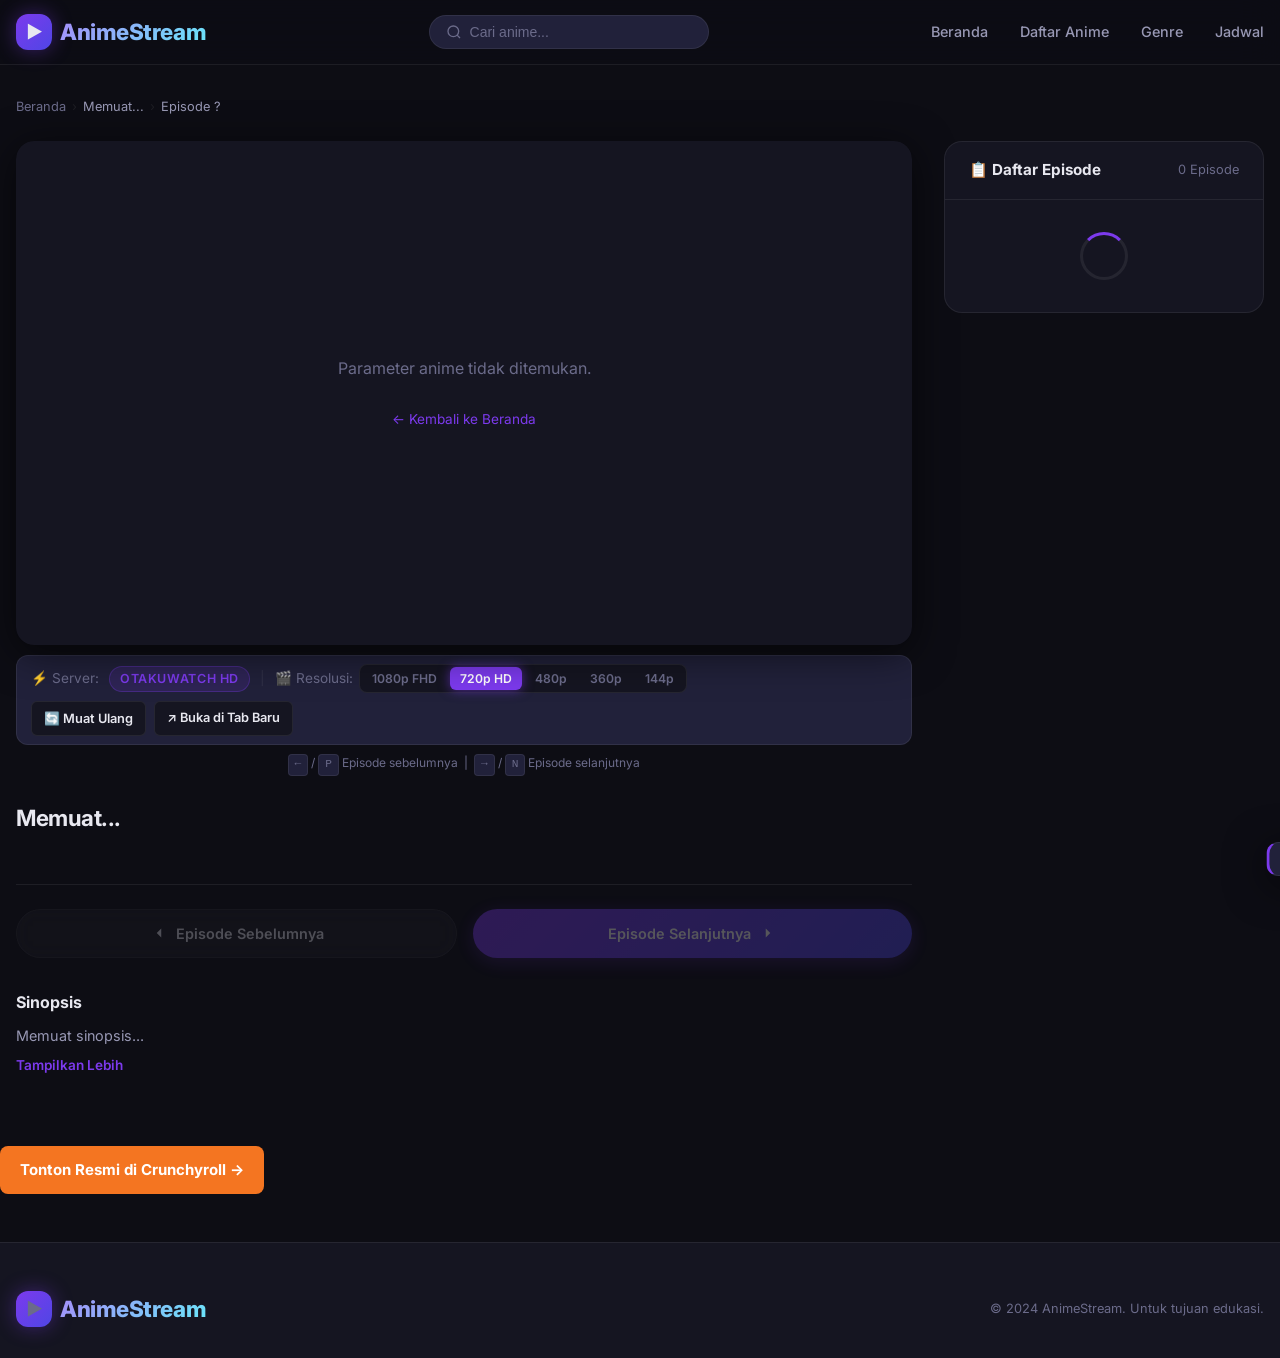
==== frontend/player.html @ 3e3e4057 "Upload backend, frontend, database dan konfigurasi" ====
<!DOCTYPE html>

<html lang="id">

<head>

  <meta charset="UTF-8">

  <meta name="viewport" content="width=device-width, initial-scale=1.0">

  <meta name="description"
    content="Tonton anime online di AnimeStream — Video player dengan navigasi episode yang mudah.">

  <meta name="theme-color" content="#0d0d14">

  <title>Pemutar — AnimeStream</title>



  <!-- PWA Manifest & App Icons -->
  <link rel="manifest" href="manifest.json">
  <link rel="icon" type="image/png" href="icons/icon-192.png">
  <link rel="apple-touch-icon" href="icons/icon-192.png">
  <meta name="theme-color" content="#6c5ce7">
  <meta name="mobile-web-app-capable" content="yes">
  <meta name="apple-mobile-web-app-capable" content="yes">
  <meta name="apple-mobile-web-app-status-bar-style" content="black-translucent">
  <meta name="apple-mobile-web-app-title" content="AnimeStream">



  <link rel="stylesheet" href="css/style.css">



  <style>
    /* Tambahan style khusus halaman player */

    .player-page-wrapper {

      padding: var(--space-xl) 0 var(--space-2xl);

    }



    .breadcrumb {

      display: flex;

      align-items: center;

      gap: 6px;

      font-size: 0.8rem;

      color: var(--clr-text-muted);

      margin-bottom: var(--space-lg);

      flex-wrap: wrap;

    }



    .breadcrumb a {

      color: var(--clr-text-muted);

      transition: color var(--transition-fast);

    }



    .breadcrumb a:hover {
      color: var(--clr-primary);
    }

    .breadcrumb span {
      color: var(--clr-text-dim);
    }

    .breadcrumb .sep {
      color: var(--clr-border);
    }



    /* Keyboard hint */

    .keyboard-hint {

      font-size: 0.75rem;

      color: var(--clr-text-muted);

      text-align: center;

      margin-top: var(--space-sm);

    }



    .kbd {

      display: inline-block;

      background: var(--clr-surface);

      border: 1px solid var(--clr-border);

      border-radius: 4px;

      padding: 1px 6px;

      font-size: 0.7rem;

      font-family: monospace;
    }

    .btn-res {
      background: transparent;
      color: var(--clr-text-muted);
      border: none;
      padding: 4px 10px;
      border-radius: 6px;
      font-size: 0.76rem;
      font-weight: 600;
      cursor: pointer;
      transition: all 0.2s ease;
    }
    .btn-res:hover {
      color: #fff;
      background: rgba(124, 58, 237, 0.25);
    }
    .btn-res.active {
      background: var(--clr-primary);
      color: #fff;
      box-shadow: 0 0 12px rgba(124, 58, 237, 0.6);
    }
  </style>

</head>

<body>



  <!-- =============================================

       NAVBAR

       ============================================= -->

  <nav class="navbar" role="navigation" aria-label="Navigasi Utama">

    <div class="container navbar-inner">



      <a href="index.html" class="navbar-logo" id="navbar-logo" aria-label="AnimeStream Beranda">

        <div class="logo-icon">▶</div>

        <span class="text-gradient">AnimeStream</span>

      </a>



      <div class="search-bar" role="search">

        <svg width="16" height="16" viewBox="0 0 24 24" fill="none" stroke="currentColor" stroke-width="2"
          aria-hidden="true">

          <circle cx="11" cy="11" r="8" />
          <path d="m21 21-4.35-4.35" />

        </svg>

        <input type="search" class="search-input" id="navbar-search" placeholder="Cari anime..." aria-label="Cari anime"
          autocomplete="off">

      </div>



      <nav class="navbar-nav" id="main-nav" aria-label="Menu utama">

        <a href="index.html" id="nav-home">Beranda</a>

        <a href="search.html" id="nav-search">Daftar Anime</a>

        <a href="#" id="nav-genre">Genre</a>

        <a href="#" id="nav-schedule">Jadwal</a>

      </nav>



      <button class="menu-toggle" id="menu-toggle" aria-label="Buka menu">☰</button>



    </div>

  </nav>



  <!-- =============================================

       PLAYER PAGE

       ============================================= -->

  <main class="player-page-wrapper">

    <div class="container">



      <!-- Breadcrumb -->

      <nav class="breadcrumb" aria-label="Breadcrumb" id="breadcrumb">

        <a href="index.html">Beranda</a>

        <span class="sep">›</span>

        <span id="breadcrumb-anime">Memuat...</span>

        <span class="sep">›</span>

        <span id="breadcrumb-ep">Episode ?</span>

      </nav>



      <!-- Player Layout: Video + Sidebar -->

      <div class="player-layout">



        <!-- ── Kolom Kiri: Video ── -->

        <div class="player-main">



          <!-- Video Player -->

          <div class="video-wrapper" id="video-wrapper" role="main" aria-label="Video Player">

            <div class="video-placeholder">

              <div class="spinner"></div>

              <p style="margin-top:16px;color:var(--clr-text-muted)">Memuat video...</p>

            </div>

          </div>



          <!-- Video Control Bar -->

          <div class="video-toolbar"
            style="display:flex;justify-content:space-between;align-items:center;margin-top:10px;padding:8px 14px;background:var(--clr-surface);border:1px solid var(--clr-border);border-radius:var(--radius-md);flex-wrap:wrap;gap:8px;">

            <div style="display:flex;align-items:center;gap:10px;font-size:0.85rem;color:var(--clr-text-muted);flex-wrap:wrap;">
              <span>⚡ Server:</span>
              <span id="server-badge" class="badge"
                style="background:rgba(124,58,237,0.15);color:var(--clr-primary);border:1px solid rgba(124,58,237,0.3);font-size:0.78rem;">OtakuWatch HD</span>
              <span style="color:var(--clr-border);">|</span>
              <div style="display:flex;align-items:center;gap:6px;">
                <span>🎬 Resolusi:</span>
                <div id="quality-selector" style="display:inline-flex;gap:3px;background:var(--clr-bg-card);padding:2px;border-radius:8px;border:1px solid var(--clr-border);">
                  <button type="button" class="btn-res" data-res="1080p" onclick="changeResolution('1080p')">1080p FHD</button>
                  <button type="button" class="btn-res active" data-res="720p" onclick="changeResolution('720p')">720p HD</button>
                  <button type="button" class="btn-res" data-res="480p" onclick="changeResolution('480p')">480p</button>
                  <button type="button" class="btn-res" data-res="360p" onclick="changeResolution('360p')">360p</button>
                  <button type="button" class="btn-res" data-res="144p" onclick="changeResolution('144p')">144p</button>
                </div>
              </div>
            </div>

            <div style="display:flex;gap:8px;">

              <button type="button" id="btn-reload-video" onclick="reloadCurrentVideo()" class="btn"
                style="padding:6px 12px;font-size:0.8rem;background:var(--clr-bg-card);color:var(--clr-text);border:1px solid var(--clr-border);border-radius:6px;cursor:pointer;">

                🔄 Muat Ulang

              </button>

              <a id="btn-open-tab" href="#" target="_blank" class="btn"
                style="padding:6px 12px;font-size:0.8rem;background:var(--clr-bg-card);color:var(--clr-text);border:1px solid var(--clr-border);border-radius:6px;text-decoration:none;display:inline-flex;align-items:center;gap:4px;">

                ↗ Buka di Tab Baru

              </a>

            </div>

          </div>

          <!-- Smart Recommendation for Full Series -->
          <div id="smart-recommendation"
            style="display:none;margin-top:12px;padding:12px 16px;background:rgba(124,58,237,0.12);border:1px solid var(--clr-primary);border-radius:var(--radius-md);align-items:center;justify-content:space-between;gap:12px;flex-wrap:wrap;">
          </div>



          <!-- Keyboard Hint -->

          <div class="keyboard-hint" aria-hidden="true">

            <kbd class="kbd">←</kbd> / <kbd class="kbd">P</kbd> Episode sebelumnya &nbsp;|&nbsp;

            <kbd class="kbd">→</kbd> / <kbd class="kbd">N</kbd> Episode selanjutnya

          </div>



          <!-- Player Info -->

          <div class="player-info">

            <h1 class="player-title" id="player-anime-title">Memuat...</h1>

            <p class="player-ep-title" id="player-ep-title"></p>



            <div class="player-meta" id="player-meta" role="list" aria-label="Informasi anime">

              <!-- Diisi oleh JavaScript -->

            </div>



            <!-- Episode Navigation Buttons -->

            <div class="ep-nav" role="navigation" aria-label="Navigasi Episode">

              <a href="#" class="btn btn-secondary" id="btn-prev-ep" disabled aria-label="Episode sebelumnya">

                <svg width="18" height="18" viewBox="0 0 24 24" fill="currentColor" aria-hidden="true">

                  <path d="M15 18l-6-6 6-6" />

                </svg>

                Episode Sebelumnya

              </a>

              <a href="#" class="btn btn-primary" id="btn-next-ep" disabled aria-label="Episode selanjutnya">

                Episode Selanjutnya

                <svg width="18" height="18" viewBox="0 0 24 24" fill="currentColor" aria-hidden="true">

                  <path d="M9 18l6-6-6-6" />

                </svg>

              </a>

            </div>



            <!-- Synopsis -->

            <div style="margin-top:var(--space-xl)">

              <h2 style="font-size:1rem;font-weight:700;margin-bottom:var(--space-sm)">Sinopsis</h2>

              <p class="synopsis-text collapsed" id="synopsis-text">

                Memuat sinopsis...

              </p>

              <button class="synopsis-toggle" id="synopsis-toggle" aria-expanded="false">

                Tampilkan Lebih

              </button>

            </div>



          </div>

        </div>



        <!-- ── Kolom Kanan: Sidebar ── -->

        <aside class="sidebar" aria-label="Daftar Episode">

          <div class="sidebar-card">

            <div class="sidebar-header">

              <h2 class="sidebar-title">📋 Daftar Episode</h2>

              <span class="sidebar-count" id="episode-count">0 Episode</span>

            </div>

            <div class="ep-list-scroll" role="list" aria-label="Semua episode">

              <div id="episode-list">

                <!-- Diisi oleh JavaScript -->

                <div class="spinner" style="margin:32px auto"></div>

              </div>

            </div>

          </div>

        </aside>



      </div>

    </div>

  </main>



  <!-- =============================================

       FOOTER

       ============================================= -->
  <!-- Tombol Tonton Resmi Crunchyroll -->
  <div class="official-watch-container" style="margin: 20px 0;">
    <a id="btnCrunchyroll" href="https://www.crunchyroll.com" target="_blank" rel="noopener noreferrer"
      style="display: inline-flex; align-items: center; gap: 8px; background-color: #f47521; color: #ffffff; padding: 12px 20px; border-radius: 8px; font-weight: bold; text-decoration: none; font-size: 15px;">
      <span>Tonton Resmi di Crunchyroll &rarr;</span>
    </a>
  </div>
  <footer class="footer" role="contentinfo">

    <div class="container">

      <div class="footer-bottom" style="padding-top:0;border-top:none">

        <a href="index.html" class="navbar-logo">

          <div class="logo-icon">▶</div>

          <span class="text-gradient">AnimeStream</span>

        </a>

        <span style="font-size:.8rem;color:var(--clr-text-muted)">© 2024 AnimeStream. Untuk tujuan edukasi.</span>

      </div>

    </div>

  </footer>



  <!-- Toast Notification -->

  <div class="toast" id="toast" role="alert" aria-live="polite"></div>



  <!-- JavaScript -->

  <script>

    // Expose imgFallback globally untuk digunakan di inline onerror

    function imgFallback(el) {

      el.src = "data:image/svg+xml,<svg xmlns='http://www.w3.org/2000/svg' width='80' height='50'><rect fill='%231c1c2e' width='80' height='50'/><text x='50%25' y='50%25' font-family='sans-serif' font-size='10' fill='%236b6b8a' text-anchor='middle' dy='.3em'>No Img</text></svg>";

    }



    // Update breadcrumb dari player.js

    window.updateBreadcrumb = function (animeTitle, animeSlug, epNum) {

      const animeEl = document.getElementById("breadcrumb-anime");

      const epEl = document.getElementById("breadcrumb-ep");

      if (animeEl) {

        animeEl.innerHTML = `<a href="player.html?slug=${animeSlug}&ep=1">${animeTitle}</a>`;

      }

      if (epEl) epEl.textContent = `Episode ${epNum}`;

    };

  </script>

  <script src="js/player.js"></script>



  <script>

    // Hook breadcrumb update setelah player load

    const originalLoadEpisode = window.loadEpisode;

    // Breadcrumb diperbarui dari dalam player.js via window.updateBreadcrumb

  </script>



</body>

</html>
---- frontend/css/style.css ----
/* =============================================
   style.css — Anime Streaming Platform
   Dark mode modern, mobile-first, Netflix-style
   ============================================= */

/* ── Google Fonts ── */
@import url('https://fonts.googleapis.com/css2?family=Inter:wght@300;400;500;600;700;800;900&display=swap');

/* ── CSS Variables (Design Tokens) ── */
:root {
  /* Colors */
  --clr-bg:           #0d0d14;
  --clr-bg-card:      #151521;
  --clr-bg-elevated:  #1c1c2e;
  --clr-surface:      #21213a;
  --clr-border:       rgba(255,255,255,0.07);

  --clr-primary:      #7c3aed;
  --clr-primary-glow: rgba(124, 58, 237, 0.4);
  --clr-secondary:    #06b6d4;
  --clr-accent:       #f59e0b;

  --clr-text:         #e8e8f0;
  --clr-text-muted:   #6b6b8a;
  --clr-text-dim:     #9898b4;

  --clr-success:      #10b981;
  --clr-error:        #ef4444;

  /* Gradients */
  --grad-hero:        linear-gradient(135deg, #0d0d14 0%, #1a0533 50%, #030318 100%);
  --grad-card-hover:  linear-gradient(135deg, rgba(124,58,237,0.15), rgba(6,182,212,0.08));
  --grad-purple:      linear-gradient(135deg, #7c3aed, #4f46e5);
  --grad-text:        linear-gradient(135deg, #a78bfa, #67e8f9);

  /* Spacing */
  --space-xs:  0.25rem;
  --space-sm:  0.5rem;
  --space-md:  1rem;
  --space-lg:  1.5rem;
  --space-xl:  2rem;
  --space-2xl: 3rem;

  /* Radius */
  --radius-sm:   6px;
  --radius-md:   12px;
  --radius-lg:   18px;
  --radius-xl:   24px;
  --radius-full: 9999px;

  /* Transitions */
  --transition-fast:   0.15s ease;
  --transition-normal: 0.25s ease;
  --transition-slow:   0.4s ease;

  /* Shadows */
  --shadow-card:     0 4px 24px rgba(0,0,0,0.4);
  --shadow-elevated: 0 8px 40px rgba(0,0,0,0.6);
  --shadow-glow:     0 0 30px rgba(124,58,237,0.3);
}

/* ── Reset & Base ── */
*, *::before, *::after {
  box-sizing: border-box;
  margin: 0;
  padding: 0;
}

html { scroll-behavior: smooth; }

body {
  font-family: 'Inter', -apple-system, BlinkMacSystemFont, sans-serif;
  background-color: var(--clr-bg);
  color: var(--clr-text);
  line-height: 1.6;
  min-height: 100vh;
  overflow-x: hidden;
}

a {
  color: inherit;
  text-decoration: none;
}

img {
  display: block;
  max-width: 100%;
}

button {
  font-family: inherit;
  cursor: pointer;
  border: none;
  outline: none;
}

ul, ol { list-style: none; }

/* ── Scrollbar Custom ── */
::-webkit-scrollbar { width: 6px; height: 6px; }
::-webkit-scrollbar-track { background: var(--clr-bg); }
::-webkit-scrollbar-thumb {
  background: var(--clr-primary);
  border-radius: var(--radius-full);
}

/* ── Selection ── */
::selection {
  background: var(--clr-primary);
  color: white;
}

/* ── Utility Classes ── */
.container {
  width: 100%;
  max-width: 1280px;
  margin: 0 auto;
  padding: 0 var(--space-md);
}

.flex { display: flex; }
.flex-col { flex-direction: column; }
.items-center { align-items: center; }
.justify-between { justify-content: space-between; }
.gap-sm { gap: var(--space-sm); }
.gap-md { gap: var(--space-md); }
.gap-lg { gap: var(--space-lg); }

.text-gradient {
  background: var(--grad-text);
  -webkit-background-clip: text;
  -webkit-text-fill-color: transparent;
  background-clip: text;
}

.badge {
  display: inline-flex;
  align-items: center;
  padding: 2px 10px;
  border-radius: var(--radius-full);
  font-size: 0.7rem;
  font-weight: 600;
  letter-spacing: 0.05em;
  text-transform: uppercase;
}

.badge-ongoing {
  background: rgba(16, 185, 129, 0.15);
  color: var(--clr-success);
  border: 1px solid rgba(16,185,129,0.3);
}

.badge-completed {
  background: rgba(124, 58, 237, 0.15);
  color: #a78bfa;
  border: 1px solid rgba(124,58,237,0.3);
}

/* ── Loading Spinner ── */
.spinner {
  width: 48px;
  height: 48px;
  border: 3px solid var(--clr-border);
  border-top-color: var(--clr-primary);
  border-radius: 50%;
  animation: spin 0.8s linear infinite;
  margin: 0 auto;
}

@keyframes spin { to { transform: rotate(360deg); } }

/* ── Toast Notification ── */
.toast {
  position: fixed;
  bottom: var(--space-lg);
  right: var(--space-lg);
  background: var(--clr-surface);
  border: 1px solid var(--clr-border);
  border-left: 3px solid var(--clr-primary);
  padding: var(--space-md) var(--space-lg);
  border-radius: var(--radius-md);
  box-shadow: var(--shadow-elevated);
  z-index: 9999;
  transform: translateX(120%);
  transition: transform var(--transition-normal);
  max-width: 320px;
  font-size: 0.875rem;
}

.toast.show { transform: translateX(0); }

/* =============================================
   NAVBAR
   ============================================= */

.navbar {
  position: sticky;
  top: 0;
  z-index: 100;
  background: rgba(13, 13, 20, 0.85);
  backdrop-filter: blur(20px);
  -webkit-backdrop-filter: blur(20px);
  border-bottom: 1px solid var(--clr-border);
  transition: background var(--transition-normal);
}

.navbar-inner {
  display: flex;
  align-items: center;
  justify-content: space-between;
  height: 64px;
  gap: var(--space-lg);
}

.navbar-logo {
  display: flex;
  align-items: center;
  gap: var(--space-sm);
  font-size: 1.4rem;
  font-weight: 800;
  letter-spacing: -0.02em;
  flex-shrink: 0;
}

.navbar-logo .logo-icon {
  width: 36px;
  height: 36px;
  background: var(--grad-purple);
  border-radius: var(--radius-md);
  display: flex;
  align-items: center;
  justify-content: center;
  font-size: 1.1rem;
  box-shadow: 0 0 20px var(--clr-primary-glow);
}

.navbar-nav {
  display: flex;
  align-items: center;
  gap: var(--space-xl);
}

.navbar-nav a {
  font-size: 0.9rem;
  font-weight: 500;
  color: var(--clr-text-dim);
  transition: color var(--transition-fast);
  position: relative;
}

.navbar-nav a::after {
  content: '';
  position: absolute;
  bottom: -4px;
  left: 0;
  width: 0;
  height: 2px;
  background: var(--grad-purple);
  border-radius: var(--radius-full);
  transition: width var(--transition-normal);
}

.navbar-nav a:hover,
.navbar-nav a.active {
  color: var(--clr-text);
}

.navbar-nav a:hover::after,
.navbar-nav a.active::after {
  width: 100%;
}

/* Search Bar Navbar */
.search-bar {
  display: flex;
  align-items: center;
  background: var(--clr-surface);
  border: 1px solid var(--clr-border);
  border-radius: var(--radius-full);
  padding: var(--space-sm) var(--space-md);
  gap: var(--space-sm);
  transition: border-color var(--transition-fast), box-shadow var(--transition-fast);
  max-width: 280px;
  flex: 1;
}

.search-bar:focus-within {
  border-color: var(--clr-primary);
  box-shadow: 0 0 0 3px var(--clr-primary-glow);
}

.search-bar input {
  background: transparent;
  border: none;
  outline: none;
  color: var(--clr-text);
  font-size: 0.875rem;
  width: 100%;
}

.search-bar input::placeholder { color: var(--clr-text-muted); }

.search-bar svg {
  color: var(--clr-text-muted);
  flex-shrink: 0;
}

/* Hamburger Mobile */
.menu-toggle {
  display: none;
  background: none;
  color: var(--clr-text);
  font-size: 1.5rem;
  padding: var(--space-xs);
}

/* =============================================
   HERO SECTION
   ============================================= */

.hero {
  position: relative;
  min-height: 75vh;
  display: flex;
  align-items: center;
  overflow: hidden;
  background: var(--grad-hero);
}

.hero-bg {
  position: absolute;
  inset: 0;
  z-index: 0;
}

.hero-bg-img {
  width: 100%;
  height: 100%;
  object-fit: cover;
  opacity: 0.18;
  filter: blur(2px) saturate(1.5);
  transform: scale(1.05);
}

.hero-overlay {
  position: absolute;
  inset: 0;
  background: linear-gradient(
    to right,
    rgba(13,13,20,0.98) 40%,
    rgba(13,13,20,0.5) 70%,
    rgba(13,13,20,0.15) 100%
  );
}

.hero-overlay-bottom {
  position: absolute;
  bottom: 0;
  left: 0;
  right: 0;
  height: 200px;
  background: linear-gradient(to top, var(--clr-bg), transparent);
}

.hero-content {
  position: relative;
  z-index: 1;
  max-width: 600px;
}

.hero-badge {
  display: inline-flex;
  align-items: center;
  gap: var(--space-xs);
  padding: 6px 14px;
  background: rgba(124,58,237,0.2);
  border: 1px solid rgba(124,58,237,0.4);
  border-radius: var(--radius-full);
  font-size: 0.75rem;
  font-weight: 600;
  letter-spacing: 0.08em;
  text-transform: uppercase;
  color: #a78bfa;
  margin-bottom: var(--space-lg);
  animation: fadeInDown 0.6s ease;
}

.hero-title {
  font-size: clamp(2rem, 5vw, 3.5rem);
  font-weight: 900;
  line-height: 1.1;
  letter-spacing: -0.03em;
  margin-bottom: var(--space-lg);
  animation: fadeInDown 0.6s 0.1s ease both;
}

.hero-synopsis {
  font-size: 1rem;
  color: var(--clr-text-dim);
  line-height: 1.7;
  margin-bottom: var(--space-xl);
  display: -webkit-box;
  -webkit-line-clamp: 3;
  -webkit-box-orient: vertical;
  overflow: hidden;
  animation: fadeInDown 0.6s 0.2s ease both;
}

.hero-meta {
  display: flex;
  align-items: center;
  flex-wrap: wrap;
  gap: var(--space-md);
  margin-bottom: var(--space-xl);
  animation: fadeInDown 0.6s 0.3s ease both;
}

.hero-score {
  display: flex;
  align-items: center;
  gap: 4px;
  font-weight: 700;
  color: var(--clr-accent);
  font-size: 1.1rem;
}

.hero-score svg { width: 18px; height: 18px; }

.hero-genre {
  font-size: 0.8rem;
  color: var(--clr-text-muted);
}

.hero-actions {
  display: flex;
  gap: var(--space-md);
  flex-wrap: wrap;
  animation: fadeInDown 0.6s 0.4s ease both;
}

/* ── Buttons ── */
.btn {
  display: inline-flex;
  align-items: center;
  gap: var(--space-sm);
  padding: 12px 24px;
  border-radius: var(--radius-full);
  font-size: 0.9rem;
  font-weight: 600;
  transition: all var(--transition-normal);
  cursor: pointer;
}

.btn-primary {
  background: var(--grad-purple);
  color: white;
  box-shadow: 0 4px 20px var(--clr-primary-glow);
}

.btn-primary:hover {
  transform: translateY(-2px);
  box-shadow: 0 8px 32px var(--clr-primary-glow);
}

.btn-secondary {
  background: rgba(255,255,255,0.08);
  color: var(--clr-text);
  border: 1px solid var(--clr-border);
  backdrop-filter: blur(10px);
}

.btn-secondary:hover {
  background: rgba(255,255,255,0.15);
  transform: translateY(-2px);
}

.btn-sm {
  padding: 8px 18px;
  font-size: 0.8rem;
}

/* ── Hero Thumbnail Strip ── */
.hero-thumbnails {
  position: absolute;
  right: 0;
  top: 50%;
  transform: translateY(-50%);
  width: 420px;
  display: none;
  gap: var(--space-md);
  z-index: 1;
}

/* =============================================
   SECTIONS (Anime Grid)
   ============================================= */

.section {
  padding: var(--space-2xl) 0;
}

.section-header {
  display: flex;
  align-items: center;
  justify-content: space-between;
  margin-bottom: var(--space-xl);
}

.section-title {
  font-size: 1.4rem;
  font-weight: 700;
  letter-spacing: -0.02em;
  display: flex;
  align-items: center;
  gap: var(--space-sm);
}

.section-title .icon {
  width: 28px;
  height: 28px;
  background: var(--grad-purple);
  border-radius: var(--radius-sm);
  display: flex;
  align-items: center;
  justify-content: center;
  font-size: 0.9rem;
  box-shadow: 0 0 15px var(--clr-primary-glow);
}

.section-link {
  font-size: 0.85rem;
  color: var(--clr-primary);
  font-weight: 500;
  transition: color var(--transition-fast);
}

.section-link:hover { color: #a78bfa; }

/* ── Anime Grid ── */
.anime-grid {
  display: grid;
  grid-template-columns: repeat(auto-fill, minmax(165px, 1fr));
  gap: var(--space-lg);
}

/* ── Anime Card ── */
.anime-card {
  background: var(--clr-bg-card);
  border: 1px solid var(--clr-border);
  border-radius: var(--radius-lg);
  overflow: hidden;
  cursor: pointer;
  transition: transform var(--transition-normal), box-shadow var(--transition-normal), border-color var(--transition-normal);
  position: relative;
  group: true;
}

.anime-card:hover {
  transform: translateY(-6px) scale(1.02);
  box-shadow: var(--shadow-glow), var(--shadow-elevated);
  border-color: rgba(124,58,237,0.4);
}

.anime-card-thumb {
  position: relative;
  aspect-ratio: 2/3;
  overflow: hidden;
  background: var(--clr-surface);
}

.anime-card-thumb img {
  width: 100%;
  height: 100%;
  object-fit: cover;
  transition: transform var(--transition-slow);
}

.anime-card:hover .anime-card-thumb img {
  transform: scale(1.08);
}

.anime-card-overlay {
  position: absolute;
  inset: 0;
  background: linear-gradient(to top, rgba(0,0,0,0.85) 0%, transparent 60%);
  opacity: 0;
  transition: opacity var(--transition-normal);
  display: flex;
  align-items: flex-end;
  padding: var(--space-md);
}

.anime-card:hover .anime-card-overlay {
  opacity: 1;
}

.anime-card-play {
  width: 44px;
  height: 44px;
  background: var(--grad-purple);
  border-radius: 50%;
  display: flex;
  align-items: center;
  justify-content: center;
  box-shadow: 0 0 20px var(--clr-primary-glow);
  color: white;
  font-size: 1.2rem;
  margin: 0 auto;
  transition: transform var(--transition-fast);
}

.anime-card-play:hover { transform: scale(1.1); }

.anime-card-ep-badge {
  position: absolute;
  top: var(--space-sm);
  right: var(--space-sm);
  background: rgba(0,0,0,0.75);
  backdrop-filter: blur(8px);
  padding: 2px 8px;
  border-radius: var(--radius-sm);
  font-size: 0.7rem;
  font-weight: 600;
  color: var(--clr-text);
  border: 1px solid rgba(255,255,255,0.1);
}

.anime-card-score {
  position: absolute;
  top: var(--space-sm);
  left: var(--space-sm);
  background: rgba(245,158,11,0.9);
  backdrop-filter: blur(8px);
  padding: 2px 7px;
  border-radius: var(--radius-sm);
  font-size: 0.7rem;
  font-weight: 700;
  color: #000;
  display: flex;
  align-items: center;
  gap: 2px;
}

.anime-card-body {
  padding: var(--space-md) var(--space-sm);
}

.anime-card-title {
  font-size: 0.85rem;
  font-weight: 600;
  line-height: 1.4;
  display: -webkit-box;
  -webkit-line-clamp: 2;
  -webkit-box-orient: vertical;
  overflow: hidden;
  margin-bottom: 4px;
  transition: color var(--transition-fast);
}

.anime-card:hover .anime-card-title { color: #a78bfa; }

.anime-card-genre {
  font-size: 0.72rem;
  color: var(--clr-text-muted);
  display: -webkit-box;
  -webkit-line-clamp: 1;
  -webkit-box-orient: vertical;
  overflow: hidden;
}

/* ── Latest Episodes List ── */
.episode-list-grid {
  display: grid;
  grid-template-columns: repeat(auto-fill, minmax(280px, 1fr));
  gap: var(--space-md);
}

.episode-item {
  display: flex;
  align-items: center;
  gap: var(--space-md);
  background: var(--clr-bg-card);
  border: 1px solid var(--clr-border);
  border-radius: var(--radius-md);
  padding: var(--space-md);
  cursor: pointer;
  transition: all var(--transition-normal);
}

.episode-item:hover {
  background: var(--clr-bg-elevated);
  border-color: rgba(124,58,237,0.3);
  transform: translateX(4px);
}

.episode-item-thumb {
  width: 80px;
  height: 55px;
  border-radius: var(--radius-sm);
  overflow: hidden;
  flex-shrink: 0;
  background: var(--clr-surface);
}

.episode-item-thumb img {
  width: 100%;
  height: 100%;
  object-fit: cover;
}

.episode-item-info {
  flex: 1;
  min-width: 0;
}

.episode-item-anime {
  font-size: 0.78rem;
  color: var(--clr-text-muted);
  margin-bottom: 2px;
  white-space: nowrap;
  overflow: hidden;
  text-overflow: ellipsis;
}

.episode-item-ep {
  font-size: 0.9rem;
  font-weight: 600;
  white-space: nowrap;
  overflow: hidden;
  text-overflow: ellipsis;
}

.episode-item-time {
  font-size: 0.7rem;
  color: var(--clr-text-muted);
  margin-top: 4px;
}

/* ── Search Results ── */
.search-results-wrapper {
  margin-top: var(--space-xl);
}

/* =============================================
   SEARCH RESULTS PAGE
   ============================================= */

.search-hero {
  padding: var(--space-2xl) 0;
  background: linear-gradient(to bottom, rgba(124,58,237,0.08), transparent);
  border-bottom: 1px solid var(--clr-border);
}

.search-hero-title {
  font-size: clamp(1.5rem, 4vw, 2.5rem);
  font-weight: 800;
  margin-bottom: var(--space-lg);
}

.search-hero-bar {
  max-width: 600px;
  display: flex;
  background: var(--clr-surface);
  border: 1px solid var(--clr-border);
  border-radius: var(--radius-full);
  overflow: hidden;
  transition: border-color var(--transition-fast), box-shadow var(--transition-fast);
}

.search-hero-bar:focus-within {
  border-color: var(--clr-primary);
  box-shadow: 0 0 0 3px var(--clr-primary-glow);
}

.search-hero-bar input {
  flex: 1;
  background: transparent;
  border: none;
  outline: none;
  color: var(--clr-text);
  font-size: 1rem;
  padding: 14px var(--space-lg);
}

.search-hero-bar button {
  background: var(--grad-purple);
  color: white;
  padding: 12px 24px;
  font-size: 0.9rem;
  font-weight: 600;
  transition: opacity var(--transition-fast);
}

.search-hero-bar button:hover { opacity: 0.9; }

/* =============================================
   FOOTER
   ============================================= */

.footer {
  background: var(--clr-bg-card);
  border-top: 1px solid var(--clr-border);
  padding: var(--space-2xl) 0 var(--space-xl);
  margin-top: var(--space-2xl);
}

.footer-grid {
  display: grid;
  grid-template-columns: 2fr 1fr 1fr;
  gap: var(--space-2xl);
  margin-bottom: var(--space-xl);
}

.footer-brand .navbar-logo { margin-bottom: var(--space-md); }

.footer-desc {
  font-size: 0.85rem;
  color: var(--clr-text-muted);
  line-height: 1.7;
  max-width: 280px;
}

.footer-heading {
  font-size: 0.85rem;
  font-weight: 700;
  text-transform: uppercase;
  letter-spacing: 0.08em;
  color: var(--clr-text-dim);
  margin-bottom: var(--space-md);
}

.footer-links li {
  margin-bottom: var(--space-sm);
}

.footer-links a {
  font-size: 0.875rem;
  color: var(--clr-text-muted);
  transition: color var(--transition-fast);
}

.footer-links a:hover { color: var(--clr-text); }

.footer-bottom {
  border-top: 1px solid var(--clr-border);
  padding-top: var(--space-md);
  display: flex;
  align-items: center;
  justify-content: space-between;
  font-size: 0.8rem;
  color: var(--clr-text-muted);
  flex-wrap: wrap;
  gap: var(--space-sm);
}

/* =============================================
   VIDEO PLAYER PAGE
   ============================================= */

.player-layout {
  display: grid;
  grid-template-columns: 1fr 320px;
  gap: var(--space-xl);
  align-items: start;
}

.player-main {}

/* ── Video Frame ── */
.video-wrapper {
  position: relative;
  width: 100%;
  background: #000;
  border-radius: var(--radius-lg);
  overflow: hidden;
  box-shadow: var(--shadow-elevated);
  aspect-ratio: 16/9;
}

.video-wrapper iframe,
.video-wrapper video {
  position: absolute;
  inset: 0;
  width: 100%;
  height: 100%;
  border: none;
  object-fit: contain;
}

.video-placeholder {
  position: absolute;
  inset: 0;
  display: flex;
  flex-direction: column;
  align-items: center;
  justify-content: center;
  gap: var(--space-md);
  background: var(--clr-bg-card);
  color: var(--clr-text-muted);
}

.video-placeholder svg { width: 64px; height: 64px; opacity: 0.3; }

/* ── Player Info ── */
.player-info {
  margin-top: var(--space-lg);
}

.player-title {
  font-size: 1.4rem;
  font-weight: 700;
  letter-spacing: -0.02em;
  margin-bottom: var(--space-sm);
}

.player-ep-title {
  font-size: 1rem;
  color: var(--clr-text-dim);
  margin-bottom: var(--space-lg);
}

.player-meta {
  display: flex;
  align-items: center;
  flex-wrap: wrap;
  gap: var(--space-md);
  margin-bottom: var(--space-lg);
  padding-bottom: var(--space-lg);
  border-bottom: 1px solid var(--clr-border);
}

/* ── Episode Navigation ── */
.ep-nav {
  display: flex;
  gap: var(--space-md);
  margin-top: var(--space-lg);
}

.ep-nav .btn {
  flex: 1;
  justify-content: center;
}

.ep-nav .btn:disabled,
.ep-nav .btn[disabled] {
  opacity: 0.3;
  cursor: not-allowed;
  transform: none !important;
}

/* ── Sidebar Episode List ── */
.sidebar {
  position: sticky;
  top: 80px;
}

.sidebar-card {
  background: var(--clr-bg-card);
  border: 1px solid var(--clr-border);
  border-radius: var(--radius-lg);
  overflow: hidden;
}

.sidebar-header {
  padding: var(--space-md) var(--space-lg);
  border-bottom: 1px solid var(--clr-border);
  display: flex;
  align-items: center;
  justify-content: space-between;
}

.sidebar-title {
  font-size: 0.95rem;
  font-weight: 700;
}

.sidebar-count {
  font-size: 0.8rem;
  color: var(--clr-text-muted);
}

.ep-list-scroll {
  max-height: 520px;
  overflow-y: auto;
}

.ep-list-item {
  display: flex;
  align-items: center;
  gap: var(--space-md);
  padding: var(--space-md) var(--space-lg);
  border-bottom: 1px solid var(--clr-border);
  cursor: pointer;
  transition: background var(--transition-fast);
}

.ep-list-item:last-child { border-bottom: none; }

.ep-list-item:hover {
  background: var(--clr-bg-elevated);
}

.ep-list-item.active {
  background: rgba(124,58,237,0.15);
  border-left: 3px solid var(--clr-primary);
}

.ep-list-num {
  width: 36px;
  height: 36px;
  background: var(--clr-surface);
  border-radius: var(--radius-sm);
  display: flex;
  align-items: center;
  justify-content: center;
  font-size: 0.8rem;
  font-weight: 700;
  flex-shrink: 0;
  color: var(--clr-text-muted);
}

.ep-list-item.active .ep-list-num {
  background: var(--grad-purple);
  color: white;
}

.ep-list-info { flex: 1; min-width: 0; }

.ep-list-title {
  font-size: 0.85rem;
  font-weight: 500;
  white-space: nowrap;
  overflow: hidden;
  text-overflow: ellipsis;
}

.ep-list-dur {
  font-size: 0.72rem;
  color: var(--clr-text-muted);
  margin-top: 2px;
}

/* ── Synopsis Collapse ── */
.synopsis-toggle {
  background: none;
  color: var(--clr-primary);
  font-size: 0.85rem;
  font-weight: 600;
  padding: 0;
  margin-top: var(--space-sm);
}

.synopsis-text {
  font-size: 0.9rem;
  color: var(--clr-text-dim);
  line-height: 1.8;
  overflow: hidden;
  transition: max-height 0.3s ease;
}

.synopsis-text.collapsed { max-height: 80px; }
.synopsis-text.expanded  { max-height: 1000px; }

/* =============================================
   SKELETON LOADER
   ============================================= */

.skeleton {
  background: linear-gradient(
    90deg,
    var(--clr-surface) 25%,
    var(--clr-bg-elevated) 50%,
    var(--clr-surface) 75%
  );
  background-size: 400% 100%;
  animation: skeleton-shimmer 1.4s ease infinite;
  border-radius: var(--radius-sm);
}

@keyframes skeleton-shimmer {
  0% { background-position: 100% 0; }
  100% { background-position: -100% 0; }
}

.skeleton-card {
  background: var(--clr-bg-card);
  border: 1px solid var(--clr-border);
  border-radius: var(--radius-lg);
  overflow: hidden;
}

.skeleton-thumb {
  aspect-ratio: 2/3;
  background: var(--clr-surface);
}

/* =============================================
   ANIMATIONS
   ============================================= */

@keyframes fadeInDown {
  from { opacity: 0; transform: translateY(-20px); }
  to   { opacity: 1; transform: translateY(0); }
}

@keyframes fadeInUp {
  from { opacity: 0; transform: translateY(20px); }
  to   { opacity: 1; transform: translateY(0); }
}

@keyframes fadeIn {
  from { opacity: 0; }
  to   { opacity: 1; }
}

.animate-fade-in { animation: fadeIn 0.5s ease both; }
.animate-fade-up { animation: fadeInUp 0.5s ease both; }

/* =============================================
   RESPONSIVE — Tablet
   ============================================= */

@media (max-width: 1024px) {
  .player-layout {
    grid-template-columns: 1fr;
  }

  .sidebar {
    position: static;
  }

  .hero-thumbnails { display: none; }

  .footer-grid {
    grid-template-columns: 1fr 1fr;
  }
}

/* =============================================
   RESPONSIVE — Mobile
   ============================================= */

/* =============================================
   RESPONSIVE — Mobile & App Style
   ============================================= */

@media (max-width: 768px) {
  body {
    padding-bottom: 72px; /* Ruang untuk floating bottom navigation */
  }

  .navbar-nav { display: none; }

  .navbar-nav.open {
    display: flex;
    flex-direction: column;
    position: fixed;
    top: 60px;
    left: 0;
    right: 0;
    background: rgba(13,13,20,0.98);
    backdrop-filter: blur(20px);
    border-bottom: 1px solid var(--clr-border);
    padding: var(--space-md);
    gap: var(--space-md);
    z-index: 99;
  }

  .btn-top-refresh {
    display: flex;
    align-items: center;
    justify-content: center;
    width: 36px;
    height: 36px;
    border-radius: 10px;
    background: rgba(255, 255, 255, 0.06);
    border: 1px solid var(--clr-border);
    color: var(--clr-text-secondary);
    cursor: pointer;
    transition: all 0.2s ease;
  }
  .btn-top-refresh:hover, .btn-top-refresh:active {
    background: rgba(108, 92, 231, 0.25);
    color: #a29bfe;
    transform: rotate(180deg);
  }

  .menu-toggle { display: flex; }
  .search-bar { display: none; }

  /* ── Hero Ringkas & Estetik di HP ── */
  .hero {
    min-height: auto;
    padding: 16px 0 20px 0;
  }

  .hero-content {
    max-width: 100%;
  }

  .hero-badge {
    margin-bottom: 6px;
    padding: 3px 10px;
    font-size: 0.68rem;
  }

  .hero-title {
    font-size: 1.35rem;
    line-height: 1.2;
    margin-bottom: 6px;
  }

  .hero-synopsis {
    font-size: 0.78rem;
    line-height: 1.4;
    margin-bottom: 10px;
    -webkit-line-clamp: 2;
    color: #a4a4be;
  }

  .hero-meta {
    gap: 8px;
    margin-bottom: 12px;
    font-size: 0.74rem;
  }

  .hero-score {
    font-size: 0.88rem;
  }

  .hero-actions {
    display: flex;
    flex-direction: row;
    gap: 8px;
    flex-wrap: nowrap;
  }

  .hero-actions .btn {
    flex: 1;
    padding: 9px 12px;
    font-size: 0.8rem;
    justify-content: center;
    border-radius: 14px;
  }

  .hero-actions .btn svg {
    width: 15px;
    height: 15px;
  }

  /* ── Section Header Kompak ── */
  .section {
    padding: 18px 0;
  }

  .section-header {
    margin-bottom: 12px;
  }

  .section-title {
    font-size: 1.05rem;
  }

  .section-title .icon {
    width: 24px;
    height: 24px;
    font-size: 0.75rem;
  }

  .section-link {
    font-size: 0.75rem;
  }

  /* ── Grid 3 Kolom Modern Sesuai Aplikasi Mobile ── */
  .anime-grid {
    grid-template-columns: repeat(3, 1fr) !important;
    gap: 10px !important;
  }

  .anime-card {
    border-radius: 12px;
    background: #141522;
    border: 1px solid rgba(255,255,255,0.06);
    box-shadow: 0 4px 12px rgba(0,0,0,0.3);
  }

  .anime-card-thumb {
    aspect-ratio: 3/4.4;
    border-radius: 12px 12px 4px 4px;
  }

  .anime-card-body {
    padding: 6px 4px 4px 4px;
  }

  .anime-card-title {
    font-size: 0.75rem;
    font-weight: 600;
    line-height: 1.25;
    margin-bottom: 2px;
    -webkit-line-clamp: 2;
  }

  .anime-card-genre {
    font-size: 0.63rem;
    color: #8d8da8;
  }

  .anime-card-ep-badge {
    top: 4px;
    right: 4px;
    padding: 2px 5px;
    font-size: 0.6rem;
    border-radius: 4px;
  }

  .anime-card-score {
    top: 4px;
    left: 4px;
    padding: 2px 5px;
    font-size: 0.6rem;
    border-radius: 4px;
  }

  .episode-list-grid {
    grid-template-columns: 1fr;
    gap: 8px;
  }

  .episode-item {
    padding: 8px 10px;
    border-radius: 10px;
    gap: 10px;
  }

  .episode-item-thumb {
    width: 64px;
    height: 44px;
    border-radius: 6px;
  }

  .episode-item-anime {
    font-size: 0.72rem;
  }

  .episode-item-title {
    font-size: 0.8rem;
  }

  .footer-grid {
    grid-template-columns: 1fr;
    gap: 20px;
  }

  .ep-nav { flex-direction: column; }
}

@media (max-width: 480px) {
  .anime-grid {
    grid-template-columns: repeat(3, 1fr) !important;
    gap: 8px !important;
  }

  .anime-card-title {
    font-size: 0.72rem;
  }
}

/* ── Floating Mobile Bottom Navigation Bar ── */
.mobile-bottom-nav {
  display: none;
}

@media (max-width: 768px) {
  .mobile-bottom-nav {
    display: flex;
    position: fixed;
    bottom: 0;
    left: 0;
    right: 0;
    height: 60px;
    background: rgba(13, 13, 20, 0.94);
    backdrop-filter: blur(18px);
    -webkit-backdrop-filter: blur(18px);
    border-top: 1px solid rgba(255, 255, 255, 0.08);
    z-index: 999;
    align-items: center;
    justify-content: space-around;
    padding: 0 4px;
    box-shadow: 0 -8px 24px rgba(0, 0, 0, 0.6);
  }

  .mobile-nav-item {
    display: flex;
    flex-direction: column;
    align-items: center;
    justify-content: center;
    color: #8a8aa0;
    font-size: 0.65rem;
    font-weight: 500;
    text-decoration: none;
    gap: 3px;
    transition: all 0.2s ease;
    flex: 1;
    padding: 6px 0;
  }

  .mobile-nav-item svg {
    width: 20px;
    height: 20px;
    transition: transform 0.2s ease;
  }

  .mobile-nav-item:hover,
  .mobile-nav-item.active {
    color: #a78bfa;
    font-weight: 700;
  }

  .mobile-nav-item.active svg {
    transform: scale(1.1);
    color: #a78bfa;
  }
}

/* =============================================
   MISC
   ============================================= */

.error-state {
  text-align: center;
  padding: var(--space-2xl);
  color: var(--clr-text-muted);
}

.error-state svg {
  width: 64px;
  height: 64px;
  margin: 0 auto var(--space-md);
  opacity: 0.3;
}

.empty-state {
  text-align: center;
  padding: var(--space-2xl) var(--space-md);
  color: var(--clr-text-muted);
  font-size: 0.95rem;
}

.divider {
  border: none;
  border-top: 1px solid var(--clr-border);
  margin: var(--space-xl) 0;
}

.truncate {
  white-space: nowrap;
  overflow: hidden;
  text-overflow: ellipsis;
}

/* Star rating */
.star { color: var(--clr-accent); }
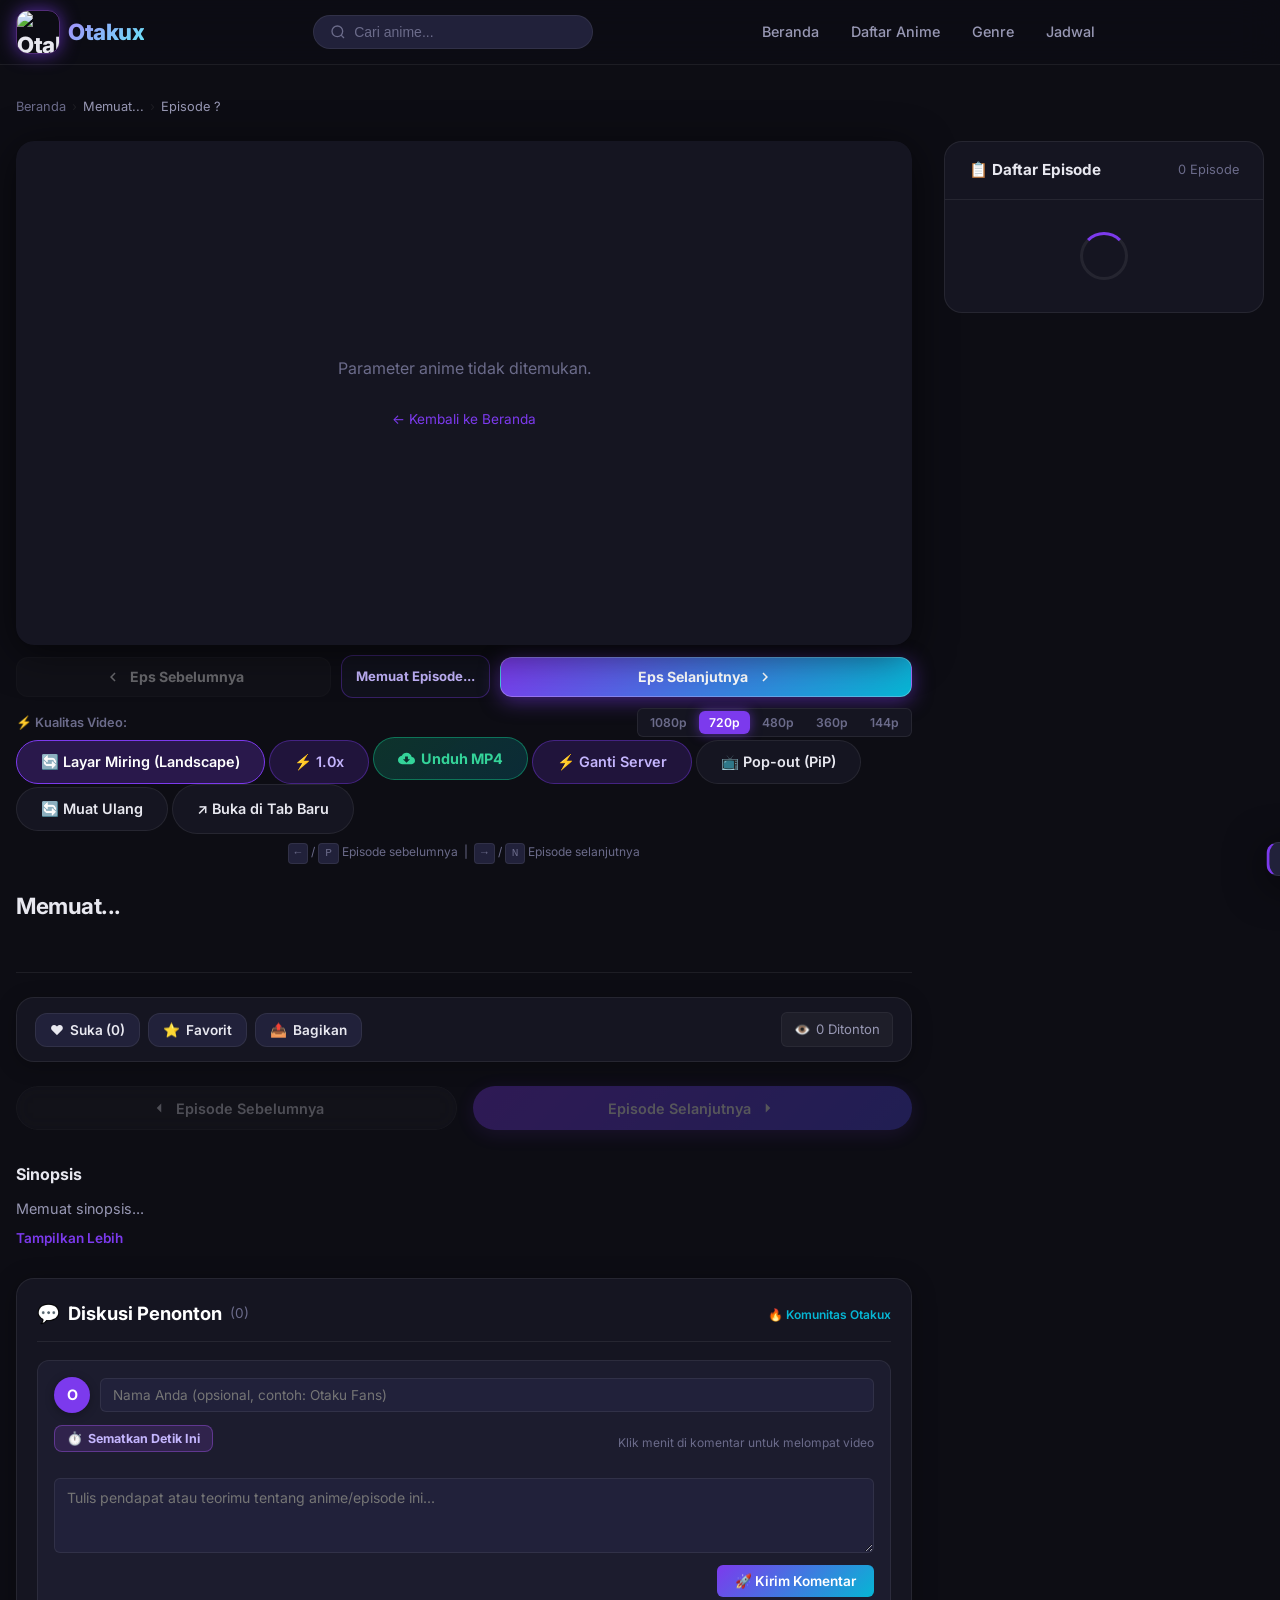
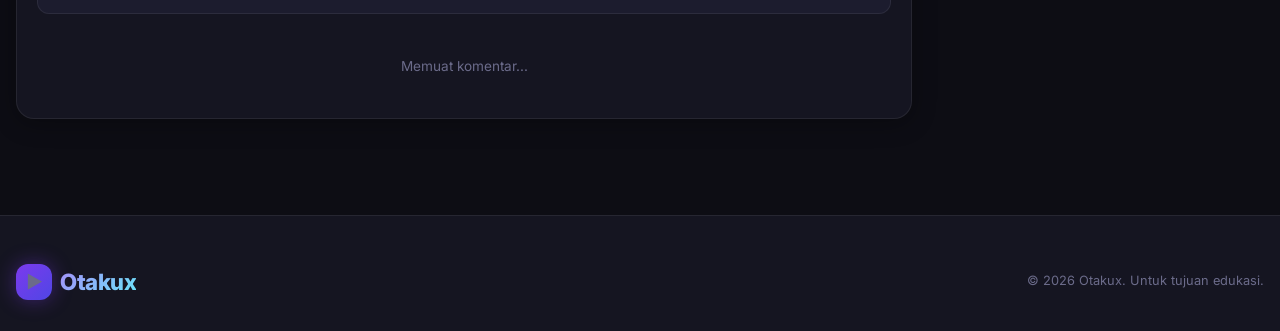
==== commit a9d07bc1: "Update AnimeStream: Sinkronisasi Movie AnimeLovers & Workflow Build APK Otomatis" ====
--- a/frontend/player.html
+++ b/frontend/player.html
@@ -9,115 +9,75 @@
   <meta name="viewport" content="width=device-width, initial-scale=1.0">
 
   <meta name="description"
-    content="Tonton anime online di AnimeStream — Video player dengan navigasi episode yang mudah.">
+    content="Tonton anime online di Otakux — Video player dengan navigasi episode yang mudah.">
 
   <meta name="theme-color" content="#0d0d14">
 
-  <title>Pemutar — AnimeStream</title>
-
-
+  <title>Pemutar — Otakux</title>
 
   <!-- PWA Manifest & App Icons -->
-  <link rel="manifest" href="manifest.json">
-  <link rel="icon" type="image/png" href="icons/icon-192.png">
-  <link rel="apple-touch-icon" href="icons/icon-192.png">
-  <meta name="theme-color" content="#6c5ce7">
+  <link rel="manifest" href="manifest.json?v=otakux_v4">
+  <link rel="icon" type="image/png" href="icons/icon-192.png?v=x_v4">
+  <link rel="apple-touch-icon" href="icons/icon-512.png?v=x_v4">
   <meta name="mobile-web-app-capable" content="yes">
   <meta name="apple-mobile-web-app-capable" content="yes">
   <meta name="apple-mobile-web-app-status-bar-style" content="black-translucent">
-  <meta name="apple-mobile-web-app-title" content="AnimeStream">
-
-
-
-  <link rel="stylesheet" href="css/style.css">
-
-
+  <meta name="apple-mobile-web-app-title" content="Otakux">
+
+
+
+  <link rel="stylesheet" href="css/style.css?v=20">
 
   <style>
-    /* Tambahan style khusus halaman player */
-
+    /* ── Anti Overflow & Global Lock ── */
+    html, body {
+      overflow-x: hidden !important;
+      max-width: 100vw !important;
+      width: 100% !important;
+      margin: 0 !important;
+      padding: 0 !important;
+    }
+    *, *::before, *::after {
+      box-sizing: border-box !important;
+      max-width: 100%;
+    }
+
+    /* Style dasar halaman player */
     .player-page-wrapper {
-
       padding: var(--space-xl) 0 var(--space-2xl);
-
-    }
-
-
+    }
 
     .breadcrumb {
-
       display: flex;
-
       align-items: center;
-
       gap: 6px;
-
       font-size: 0.8rem;
-
       color: var(--clr-text-muted);
-
       margin-bottom: var(--space-lg);
-
       flex-wrap: wrap;
-
-    }
-
-
-
+    }
     .breadcrumb a {
-
       color: var(--clr-text-muted);
-
       transition: color var(--transition-fast);
-
-    }
-
-
-
-    .breadcrumb a:hover {
-      color: var(--clr-primary);
-    }
-
-    .breadcrumb span {
-      color: var(--clr-text-dim);
-    }
-
-    .breadcrumb .sep {
-      color: var(--clr-border);
-    }
-
-
+    }
+    .breadcrumb a:hover { color: var(--clr-primary); }
+    .breadcrumb span { color: var(--clr-text-dim); }
+    .breadcrumb .sep { color: var(--clr-border); }
 
     /* Keyboard hint */
-
     .keyboard-hint {
-
       font-size: 0.75rem;
-
       color: var(--clr-text-muted);
-
       text-align: center;
-
       margin-top: var(--space-sm);
-
-    }
-
-
-
+    }
     .kbd {
-
       display: inline-block;
-
       background: var(--clr-surface);
-
       border: 1px solid var(--clr-border);
-
       border-radius: 4px;
-
       padding: 1px 6px;
-
       font-size: 0.7rem;
-
       font-family: monospace;
     }
 
@@ -131,6 +91,7 @@
       font-weight: 600;
       cursor: pointer;
       transition: all 0.2s ease;
+      white-space: nowrap;
     }
     .btn-res:hover {
       color: #fff;
@@ -141,6 +102,329 @@
       color: #fff;
       box-shadow: 0 0 12px rgba(124, 58, 237, 0.6);
     }
+
+    /* ── Quick Episode Nav (Next / Prev) langsung di bawah video ── */
+    .video-ep-quick-nav {
+      display: flex;
+      align-items: center;
+      justify-content: space-between;
+      gap: 10px;
+      margin-top: 10px;
+      margin-bottom: 10px;
+      width: 100%;
+    }
+
+    .btn-ep-quick {
+      display: inline-flex;
+      align-items: center;
+      justify-content: center;
+      gap: 8px;
+      padding: 10px 18px;
+      border-radius: 12px;
+      font-size: 0.88rem;
+      font-weight: 700;
+      cursor: pointer;
+      border: 1px solid rgba(255, 255, 255, 0.12);
+      background: rgba(255, 255, 255, 0.05);
+      color: #fff;
+      transition: all 0.25s cubic-bezier(0.16, 1, 0.3, 1);
+      flex: 1;
+      text-decoration: none;
+      user-select: none;
+    }
+
+    .btn-ep-quick:hover:not(:disabled) {
+      background: rgba(124, 58, 237, 0.25);
+      border-color: rgba(124, 58, 237, 0.5);
+      transform: translateY(-2px);
+      box-shadow: 0 4px 14px rgba(0, 0, 0, 0.4);
+    }
+
+    .btn-ep-quick:disabled,
+    .btn-ep-quick.disabled {
+      opacity: 0.35;
+      pointer-events: none;
+      cursor: not-allowed;
+      border-color: rgba(255, 255, 255, 0.05);
+    }
+
+    .btn-ep-next-glow {
+      background: linear-gradient(135deg, #7c3aed 0%, #06b6d4 100%) !important;
+      color: #ffffff !important;
+      border: 1px solid rgba(255, 255, 255, 0.25) !important;
+      box-shadow: 0 4px 20px rgba(124, 58, 237, 0.5);
+      flex: 1.35;
+      animation: nextBtnPulse 3s infinite ease-in-out;
+    }
+
+    .btn-ep-next-glow:hover:not(:disabled) {
+      transform: translateY(-2px) scale(1.02);
+      box-shadow: 0 6px 26px rgba(6, 182, 212, 0.7);
+    }
+
+    @keyframes nextBtnPulse {
+      0%, 100% { box-shadow: 0 4px 18px rgba(124, 58, 237, 0.45); }
+      50% { box-shadow: 0 4px 26px rgba(6, 182, 212, 0.65); }
+    }
+
+    .current-ep-indicator {
+      display: inline-flex;
+      align-items: center;
+      justify-content: center;
+      padding: 10px 14px;
+      background: rgba(19, 21, 31, 0.85);
+      border: 1px solid rgba(124, 58, 237, 0.35);
+      border-radius: 12px;
+      font-size: 0.82rem;
+      font-weight: 700;
+      color: #c4b5fd;
+      white-space: nowrap;
+    }
+
+    /* In-Player Next Episode Button (Di dalam layar pemutar / Fullscreen) */
+    .in-player-next-btn {
+      position: absolute;
+      top: 14px;
+      right: 14px;
+      z-index: 50;
+      display: inline-flex;
+      align-items: center;
+      gap: 6px;
+      background: rgba(13, 13, 20, 0.85);
+      backdrop-filter: blur(14px);
+      -webkit-backdrop-filter: blur(14px);
+      color: #fff;
+      border: 1px solid rgba(167, 139, 250, 0.45);
+      box-shadow: 0 4px 20px rgba(0, 0, 0, 0.6), 0 0 16px rgba(124, 58, 237, 0.45);
+      padding: 8px 16px;
+      border-radius: 30px;
+      font-size: 0.82rem;
+      font-weight: 700;
+      cursor: pointer;
+      transition: opacity 0.35s ease, transform 0.25s ease, background 0.25s ease;
+      user-select: none;
+      opacity: 1;
+    }
+
+    .in-player-next-btn:hover {
+      background: linear-gradient(135deg, #7c3aed, #06b6d4);
+      border-color: rgba(255, 255, 255, 0.5);
+      transform: translateY(-2px) scale(1.04);
+      box-shadow: 0 6px 24px rgba(6, 182, 212, 0.65);
+    }
+
+    .in-player-next-btn.fade-out {
+      opacity: 0 !important;
+      pointer-events: none !important;
+    }
+
+    .in-player-next-btn:disabled,
+    .in-player-next-btn.disabled {
+      display: none !important;
+    }
+
+    #video-wrapper, #video-wrapper video, #video-wrapper iframe {
+      -webkit-touch-callout: none !important;
+      user-select: none !important;
+      -webkit-user-select: none !important;
+    }
+
+    .floating-speed-badge {
+      position: absolute;
+      top: 20px;
+      left: 50%;
+      transform: translateX(-50%) scale(0.85);
+      background: rgba(15, 17, 23, 0.92);
+      border: 1px solid #00cec9;
+      color: #00cec9;
+      padding: 7px 18px;
+      border-radius: 25px;
+      font-size: 13px;
+      font-weight: 800;
+      letter-spacing: 0.5px;
+      display: none;
+      align-items: center;
+      gap: 8px;
+      z-index: 35;
+      box-shadow: 0 0 25px rgba(0, 206, 201, 0.6);
+      backdrop-filter: blur(10px);
+      transition: transform 0.2s cubic-bezier(0.34, 1.56, 0.64, 1), opacity 0.2s ease;
+      pointer-events: none;
+    }
+
+    .floating-speed-badge.show {
+      display: inline-flex !important;
+      transform: translateX(-50%) scale(1);
+    }
+
+    /* =============================================
+       RESPONSIVE HP (MAX-WIDTH 768px)
+       ============================================= */
+    @media (max-width: 768px) {
+      .container {
+        padding-left: 8px !important;
+        padding-right: 8px !important;
+        width: 100% !important;
+      }
+      .player-page-wrapper {
+        padding-top: 6px !important;
+        padding-bottom: 24px !important;
+      }
+      .breadcrumb, .keyboard-hint {
+        display: none !important;
+      }
+      .player-layout {
+        display: flex !important;
+        flex-direction: column !important;
+        gap: 10px !important;
+      }
+      .video-wrapper {
+        width: 100% !important;
+        max-width: 100% !important;
+        aspect-ratio: 16/9 !important;
+        border-radius: 10px !important;
+        margin: 0 !important;
+      }
+      .video-toolbar {
+        display: flex !important;
+        flex-direction: column !important;
+        align-items: stretch !important;
+        padding: 8px !important;
+        margin-top: 8px !important;
+        gap: 8px !important;
+        border-radius: 10px !important;
+        background: var(--clr-surface) !important;
+        width: 100% !important;
+      }
+      .video-toolbar-top {
+        display: flex !important;
+        align-items: center !important;
+        justify-content: space-between !important;
+        width: 100% !important;
+        gap: 6px !important;
+        overflow-x: auto !important;
+        scrollbar-width: none !important;
+      }
+      .video-toolbar-top::-webkit-scrollbar { display: none; }
+      #quality-selector {
+        display: flex !important;
+        gap: 2px !important;
+        overflow-x: auto !important;
+        scrollbar-width: none !important;
+        flex-shrink: 0 !important;
+      }
+      #quality-selector::-webkit-scrollbar { display: none; }
+      .btn-res {
+        padding: 3px 7px !important;
+        font-size: 0.68rem !important;
+      }
+      .video-toolbar-bottom {
+        display: flex !important;
+        width: 100% !important;
+        gap: 6px !important;
+        overflow-x: auto !important;
+        scrollbar-width: none !important;
+        -webkit-overflow-scrolling: touch !important;
+        padding-bottom: 4px !important;
+      }
+      .video-toolbar-bottom::-webkit-scrollbar { display: none; }
+      .video-toolbar-bottom .btn,
+      .video-toolbar-bottom .playback-speed-container {
+        flex-shrink: 0 !important;
+      }
+      .video-toolbar-bottom .btn {
+        justify-content: center !important;
+        padding: 7px 10px !important;
+        font-size: 0.74rem !important;
+        border-radius: 8px !important;
+        white-space: nowrap !important;
+      }
+      .player-info {
+        margin-top: 8px !important;
+      }
+      .player-title {
+        font-size: 1.05rem !important;
+        line-height: 1.25 !important;
+        margin-bottom: 2px !important;
+        word-break: break-word !important;
+      }
+      .player-ep-title {
+        font-size: 0.8rem !important;
+        margin-bottom: 8px !important;
+        color: #a78bfa !important;
+      }
+      .player-meta {
+        gap: 6px !important;
+        padding-bottom: 8px !important;
+        margin-bottom: 8px !important;
+        font-size: 0.72rem !important;
+      }
+      .player-meta .badge {
+        font-size: 0.62rem !important;
+        padding: 2px 6px !important;
+      }
+      .ep-nav {
+        display: flex !important;
+        flex-direction: row !important;
+        gap: 8px !important;
+        margin-top: 8px !important;
+        width: 100% !important;
+      }
+      .ep-nav .btn {
+        flex: 1 !important;
+        padding: 8px 10px !important;
+        font-size: 0.74rem !important;
+        border-radius: 8px !important;
+        white-space: nowrap !important;
+        justify-content: center !important;
+      }
+      .sidebar {
+        margin-top: 10px !important;
+        position: static !important;
+        width: 100% !important;
+      }
+      .sidebar-card {
+        border-radius: 12px !important;
+        width: 100% !important;
+      }
+      .sidebar-header {
+        padding: 8px 12px !important;
+      }
+      .sidebar-title {
+        font-size: 0.85rem !important;
+      }
+      .ep-list-scroll {
+        max-height: 360px !important;
+      }
+      .ep-list-item {
+        padding: 8px 10px !important;
+        gap: 8px !important;
+      }
+      .ep-list-num {
+        width: 28px !important;
+        height: 28px !important;
+        font-size: 0.72rem !important;
+        border-radius: 6px !important;
+      }
+      .ep-list-title {
+        font-size: 0.78rem !important;
+      }
+      .video-ep-quick-nav {
+        gap: 6px !important;
+        margin-top: 8px !important;
+        margin-bottom: 8px !important;
+      }
+      .btn-ep-quick {
+        padding: 9px 8px !important;
+        font-size: 0.74rem !important;
+        border-radius: 10px !important;
+        gap: 4px !important;
+      }
+      .current-ep-indicator {
+        padding: 8px 6px !important;
+        font-size: 0.68rem !important;
+      }
+    }
   </style>
 
 </head>
@@ -161,12 +445,9 @@
 
 
 
-      <a href="index.html" class="navbar-logo" id="navbar-logo" aria-label="AnimeStream Beranda">
-
-        <div class="logo-icon">▶</div>
-
-        <span class="text-gradient">AnimeStream</span>
-
+      <a href="index.html" class="navbar-logo" id="navbar-logo" aria-label="Otakux Beranda">
+        <img src="icons/otakux_icon_192.png" alt="Otakux Logo" class="navbar-logo-img">
+        <span class="text-gradient">Otakux</span>
       </a>
 
 
@@ -194,15 +475,18 @@
 
         <a href="search.html" id="nav-search">Daftar Anime</a>
 
-        <a href="#" id="nav-genre">Genre</a>
-
-        <a href="#" id="nav-schedule">Jadwal</a>
+        <a href="genre.html" id="nav-genre">Genre</a>
+
+        <a href="schedule.html" id="nav-schedule">Jadwal</a>
 
       </nav>
 
 
 
-      <button class="menu-toggle" id="menu-toggle" aria-label="Buka menu">☰</button>
+      <div style="display:flex;align-items:center;gap:8px;">
+        <div class="nav-user-slot"></div>
+        <button class="menu-toggle" id="menu-toggle" aria-label="Buka menu">☰</button>
+      </div>
 
 
 
@@ -255,61 +539,103 @@
 
 
           <!-- Video Player -->
-
-          <div class="video-wrapper" id="video-wrapper" role="main" aria-label="Video Player">
-
-            <div class="video-placeholder">
-
-              <div class="spinner"></div>
-
-              <p style="margin-top:16px;color:var(--clr-text-muted)">Memuat video...</p>
-
-            </div>
-
+          <div style="position:relative;width:100%;">
+            <div class="video-wrapper" id="video-wrapper" role="main" aria-label="Video Player">
+              <div class="video-placeholder">
+                <div class="spinner"></div>
+                <p style="margin-top:16px;color:var(--clr-text-muted)">Memuat video...</p>
+              </div>
+              <!-- In-Player Next Episode Button (Bisa diakses langsung di mode landscape / fullscreen tanpa keluar) -->
+              <button type="button" id="in-player-next-btn" class="in-player-next-btn" onclick="goToNextEp()" title="Episode Selanjutnya" style="display:none;">
+                <span>Next Eps</span>
+                <svg width="18" height="18" viewBox="0 0 24 24" fill="currentColor"><path d="M6 18l8.5-6L6 6v12zM16 6v12h2V6h-2z"/></svg>
+              </button>
+            </div>
+
+            <!-- Floating 2X Speed Badge saat Long-Press -->
+            <div id="floating-speed-badge" class="floating-speed-badge" style="display:none;">
+              <svg width="18" height="18" viewBox="0 0 24 24" fill="currentColor"><path d="M13 2.05v3.03c3.39.49 6 3.39 6 6.92 0 .9-.18 1.75-.48 2.54l2.6 1.53c.56-1.24.88-2.62.88-4.07 0-5.18-3.95-9.45-9-9.95zM12 19c-3.87 0-7-3.13-7-7 0-3.53 2.61-6.43 6-6.92V2.05c-5.05.5-9 4.77-9 9.95 0 5.52 4.47 10 9.99 10 3.31 0 6.24-1.61 8.01-4.09l-2.49-1.46C16.14 17.84 14.2 19 12 19zm1-8.5v4.5l3.5-2.25L13 10.5z"/></svg>
+              <span>⚡ 2X Kecepatan</span>
+            </div>
           </div>
 
-
+          <!-- Quick Episode Navigation (Next / Prev) -->
+          <div class="video-ep-quick-nav">
+            <button type="button" id="btn-quick-prev" class="btn-ep-quick" onclick="goToPrevEp()" title="Episode Sebelumnya" disabled>
+              <svg width="18" height="18" viewBox="0 0 24 24" fill="currentColor"><path d="M15.41 7.41L14 6l-6 6 6 6 1.41-1.41L10.83 12z"/></svg>
+              <span>Eps Sebelumnya</span>
+            </button>
+            
+            <div class="current-ep-indicator">
+              <span id="quick-ep-badge">Memuat Episode...</span>
+            </div>
+
+            <button type="button" id="btn-quick-next" class="btn-ep-quick btn-ep-next-glow" onclick="goToNextEp()" title="Episode Selanjutnya">
+              <span>Eps Selanjutnya</span>
+              <svg width="18" height="18" viewBox="0 0 24 24" fill="currentColor"><path d="M10 6L8.59 7.41 13.17 12l-4.58 4.59L10 18l6-6z"/></svg>
+            </button>
+          </div>
 
           <!-- Video Control Bar -->
-
-          <div class="video-toolbar"
-            style="display:flex;justify-content:space-between;align-items:center;margin-top:10px;padding:8px 14px;background:var(--clr-surface);border:1px solid var(--clr-border);border-radius:var(--radius-md);flex-wrap:wrap;gap:8px;">
-
-            <div style="display:flex;align-items:center;gap:10px;font-size:0.85rem;color:var(--clr-text-muted);flex-wrap:wrap;">
-              <span>⚡ Server:</span>
-              <span id="server-badge" class="badge"
-                style="background:rgba(124,58,237,0.15);color:var(--clr-primary);border:1px solid rgba(124,58,237,0.3);font-size:0.78rem;">OtakuWatch HD</span>
-              <span style="color:var(--clr-border);">|</span>
-              <div style="display:flex;align-items:center;gap:6px;">
-                <span>🎬 Resolusi:</span>
-                <div id="quality-selector" style="display:inline-flex;gap:3px;background:var(--clr-bg-card);padding:2px;border-radius:8px;border:1px solid var(--clr-border);">
-                  <button type="button" class="btn-res" data-res="1080p" onclick="changeResolution('1080p')">1080p FHD</button>
-                  <button type="button" class="btn-res active" data-res="720p" onclick="changeResolution('720p')">720p HD</button>
+          <div class="video-toolbar">
+            <div class="video-toolbar-top">
+              <div id="server-indicator-box" style="display:none !important;">
+                <span id="server-badge" class="badge" style="display:none !important;"></span>
+              </div>
+              <div style="display:flex;align-items:center;gap:6px;width:100%;justify-content:space-between;">
+                <span style="font-size:0.8rem;color:var(--clr-text-muted);font-weight:600;display:flex;align-items:center;gap:4px;">
+                  <span>⚡ Kualitas Video:</span>
+                </span>
+                <div id="quality-selector" style="display:inline-flex;gap:2px;background:var(--clr-bg-card);padding:2px;border-radius:6px;border:1px solid var(--clr-border);">
+                  <button type="button" class="btn-res" data-res="1080p" onclick="changeResolution('1080p')">1080p</button>
+                  <button type="button" class="btn-res active" data-res="720p" onclick="changeResolution('720p')">720p</button>
                   <button type="button" class="btn-res" data-res="480p" onclick="changeResolution('480p')">480p</button>
                   <button type="button" class="btn-res" data-res="360p" onclick="changeResolution('360p')">360p</button>
                   <button type="button" class="btn-res" data-res="144p" onclick="changeResolution('144p')">144p</button>
                 </div>
               </div>
             </div>
-
-            <div style="display:flex;gap:8px;">
-
-              <button type="button" id="btn-reload-video" onclick="reloadCurrentVideo()" class="btn"
-                style="padding:6px 12px;font-size:0.8rem;background:var(--clr-bg-card);color:var(--clr-text);border:1px solid var(--clr-border);border-radius:6px;cursor:pointer;">
-
+            <div class="video-toolbar-bottom">
+              <button type="button" id="btn-rotate-screen" onclick="toggleRotateFullscreen()" class="btn" style="background:rgba(124,58,237,0.25);color:#fff;border:1px solid #7c3aed;font-weight:600;" title="Putar layar ke mode miring (Landscape)">
+                🔄 Layar Miring (Landscape)
+              </button>
+
+              <!-- Pengatur Kecepatan Putar (Playback Speed) -->
+              <div class="playback-speed-container" id="playback-speed-container">
+                <button type="button" id="btn-playback-speed" onclick="togglePlaybackSpeedMenu(event)" class="btn" style="background:rgba(124,58,237,0.18);color:#c4b5fd;border:1px solid rgba(124,58,237,0.4);font-weight:600;" title="Atur Kecepatan Putar Video">
+                  ⚡ 1.0x
+                </button>
+                <div id="playback-speed-menu" class="playback-speed-menu" style="display:none;">
+                  <div class="speed-menu-title">⚡ Kecepatan Putar</div>
+                  <div class="speed-options-grid">
+                    <button type="button" class="speed-opt" data-speed="0.75" onclick="setPlaybackSpeed(0.75)">0.75x</button>
+                    <button type="button" class="speed-opt active" data-speed="1.0" onclick="setPlaybackSpeed(1.0)">1.0x (Normal)</button>
+                    <button type="button" class="speed-opt" data-speed="1.25" onclick="setPlaybackSpeed(1.25)">1.25x</button>
+                    <button type="button" class="speed-opt" data-speed="1.5" onclick="setPlaybackSpeed(1.5)">1.5x</button>
+                    <button type="button" class="speed-opt" data-speed="2.0" onclick="setPlaybackSpeed(2.0)">2.0x</button>
+                  </div>
+                </div>
+              </div>
+
+              <!-- Tombol Download Episode (Direct MP4 untuk Offline) -->
+              <button type="button" id="btn-download-ep" onclick="downloadCurrentEpisode()" class="btn btn-download-ep" style="background:linear-gradient(135deg, rgba(16,185,129,0.22), rgba(6,182,212,0.18));color:#34d399;border:1px solid rgba(16,185,129,0.5);font-weight:700;" title="Simpan episode ini ke memori HP untuk ditonton saat offline">
+                <svg width="17" height="17" viewBox="0 0 24 24" fill="currentColor"><path d="M19.35 10.04C18.67 6.59 15.64 4 12 4 9.11 4 6.6 5.64 5.35 8.04 2.34 8.36 0 10.91 0 14c0 3.31 2.69 6 6 6h13c2.76 0 5-2.24 5-5 0-2.64-2.05-4.78-4.65-4.96zM17 13l-5 5-5-5h3V9h4v4h3z"/></svg>
+                <span>Unduh MP4</span>
+              </button>
+
+              <button type="button" id="btn-switch-server" onclick="switchAlternativeServer()" class="btn" style="background:rgba(124,58,237,0.18);color:#c4b5fd;border:1px solid rgba(124,58,237,0.4);">
+                ⚡ Ganti Server
+              </button>
+              <button type="button" id="btn-pip-mode" onclick="togglePictureInPicture()" class="btn" style="background:var(--clr-bg-card);color:var(--clr-text);border:1px solid var(--clr-border);" title="Nonton sambil buka aplikasi lain">
+                📺 Pop-out (PiP)
+              </button>
+              <button type="button" id="btn-reload-video" onclick="reloadCurrentVideo()" class="btn" style="background:var(--clr-bg-card);color:var(--clr-text);border:1px solid var(--clr-border);">
                 🔄 Muat Ulang
-
               </button>
-
-              <a id="btn-open-tab" href="#" target="_blank" class="btn"
-                style="padding:6px 12px;font-size:0.8rem;background:var(--clr-bg-card);color:var(--clr-text);border:1px solid var(--clr-border);border-radius:6px;text-decoration:none;display:inline-flex;align-items:center;gap:4px;">
-
+              <a id="btn-open-tab" href="#" target="_blank" class="btn" style="background:var(--clr-bg-card);color:var(--clr-text);border:1px solid var(--clr-border);text-decoration:none;">
                 ↗ Buka di Tab Baru
-
               </a>
-
-            </div>
-
+            </div>
           </div>
 
           <!-- Smart Recommendation for Full Series -->
@@ -342,69 +668,96 @@
 
 
             <div class="player-meta" id="player-meta" role="list" aria-label="Informasi anime">
-
               <!-- Diisi oleh JavaScript -->
-
-            </div>
-
-
-
-            <!-- Episode Navigation Buttons -->
-
+            </div>
+
+            <!-- Action Bar: Like, Bookmark, Share, Views -->
+            <div class="anime-action-bar" id="anime-action-bar">
+              <div class="action-buttons-group">
+                <button type="button" class="btn-action" id="btn-like-anime" onclick="toggleAnimeLike()">
+                  <span class="icon-heart">❤️</span>
+                  <span id="label-like-count">Suka (0)</span>
+                </button>
+                <button type="button" class="btn-action" id="btn-fav-anime" onclick="toggleAnimeBookmark()">
+                  <span class="icon-star">⭐</span>
+                  <span id="label-fav">Favorit</span>
+                </button>
+                <button type="button" class="btn-action" id="btn-share-anime" onclick="shareCurrentAnime()">
+                  <span>📤</span>
+                  <span>Bagikan</span>
+                </button>
+              </div>
+              <div class="action-stats-badge">
+                <span>👁️</span>
+                <span id="views-count-text">0 Ditonton</span>
+              </div>
+            </div>
+
+            <!-- Episode Navigation Buttons (SPA - Tanpa Reload) -->
             <div class="ep-nav" role="navigation" aria-label="Navigasi Episode">
-
-              <a href="#" class="btn btn-secondary" id="btn-prev-ep" disabled aria-label="Episode sebelumnya">
-
+              <button type="button" class="btn btn-secondary" id="btn-prev-ep" onclick="goToPrevEp()" disabled aria-label="Episode sebelumnya">
                 <svg width="18" height="18" viewBox="0 0 24 24" fill="currentColor" aria-hidden="true">
-
                   <path d="M15 18l-6-6 6-6" />
-
                 </svg>
-
                 Episode Sebelumnya
-
-              </a>
-
-              <a href="#" class="btn btn-primary" id="btn-next-ep" disabled aria-label="Episode selanjutnya">
-
+              </button>
+              <button type="button" class="btn btn-primary" id="btn-next-ep" onclick="goToNextEp()" disabled aria-label="Episode selanjutnya">
                 Episode Selanjutnya
-
                 <svg width="18" height="18" viewBox="0 0 24 24" fill="currentColor" aria-hidden="true">
-
                   <path d="M9 18l6-6-6-6" />
-
                 </svg>
-
-              </a>
-
-            </div>
-
-
+              </button>
+            </div>
 
             <!-- Synopsis -->
-
             <div style="margin-top:var(--space-xl)">
-
               <h2 style="font-size:1rem;font-weight:700;margin-bottom:var(--space-sm)">Sinopsis</h2>
-
               <p class="synopsis-text collapsed" id="synopsis-text">
-
                 Memuat sinopsis...
-
               </p>
-
               <button class="synopsis-toggle" id="synopsis-toggle" aria-expanded="false">
-
                 Tampilkan Lebih
-
               </button>
-
-            </div>
-
-
+            </div>
+
+            <!-- Comments Section -->
+            <section class="comments-section" id="comments-section" aria-label="Diskusi Penonton">
+              <div class="comments-header">
+                <h3>
+                  <span>💬</span> Diskusi Penonton <span id="comments-badge" style="font-size:0.85rem;color:var(--clr-text-muted);font-weight:normal;">(0)</span>
+                </h3>
+                <span style="font-size:0.75rem;color:var(--clr-secondary);font-weight:600;">🔥 Komunitas Otakux</span>
+              </div>
+
+              <!-- Input Komentar -->
+              <div class="comment-input-card">
+                <div class="comment-input-top">
+                  <div class="comment-avatar" id="my-avatar" style="background:#7c3aed;">O</div>
+                  <input type="text" id="comment-username" class="comment-name-input" placeholder="Nama Anda (opsional, contoh: Otaku Fans)" maxlength="30">
+                </div>
+                <div style="display:flex;justify-content:space-between;align-items:center;margin-bottom:6px;">
+                  <button type="button" class="btn-tag-timestamp" onclick="insertCurrentVideoTime()" title="Sematkan menit video saat ini ke komentar">
+                    <span>⏱️</span> <span>Sematkan Detik Ini</span>
+                  </button>
+                  <span style="font-size:0.75rem;color:var(--clr-text-muted);">Klik menit di komentar untuk melompat video</span>
+                </div>
+                <textarea id="comment-content" class="comment-textarea" placeholder="Tulis pendapat atau teorimu tentang anime/episode ini..."></textarea>
+                <div class="comment-submit-row">
+                  <button type="button" class="btn-submit-comment" onclick="submitNewComment()">
+                    <span>🚀 Kirim Komentar</span>
+                  </button>
+                </div>
+              </div>
+
+              <!-- Daftar Komentar -->
+              <div class="comments-list" id="comments-list">
+                <div style="text-align:center;padding:20px;color:var(--clr-text-muted);font-size:0.85rem;">
+                  Memuat komentar...
+                </div>
+              </div>
+            </section>
 
           </div>
-
         </div>
 
 
@@ -454,92 +807,102 @@
        FOOTER
 
        ============================================= -->
-  <!-- Tombol Tonton Resmi Crunchyroll -->
-  <div class="official-watch-container" style="margin: 20px 0;">
-    <a id="btnCrunchyroll" href="https://www.crunchyroll.com" target="_blank" rel="noopener noreferrer"
-      style="display: inline-flex; align-items: center; gap: 8px; background-color: #f47521; color: #ffffff; padding: 12px 20px; border-radius: 8px; font-weight: bold; text-decoration: none; font-size: 15px;">
-      <span>Tonton Resmi di Crunchyroll &rarr;</span>
+  <footer class="footer" role="contentinfo">
+
+    <div class="container">
+
+      <div class="footer-bottom" style="padding-top:0;border-top:none">
+
+        <a href="index.html" class="navbar-logo">
+
+          <div class="logo-icon">▶</div>
+
+          <span class="text-gradient">Otakux</span>
+
+        </a>
+
+        <span style="font-size:.8rem;color:var(--clr-text-muted)">© 2026 Otakux. Untuk tujuan edukasi.</span>
+
+      </div>
+
+    </div>
+
+  </footer>
+
+
+
+  <!-- Toast Notification -->
+
+  <div class="toast" id="toast" role="alert" aria-live="polite"></div>
+
+
+
+  <!-- JavaScript -->
+
+  <script>
+
+    // Expose imgFallback globally untuk digunakan di inline onerror
+
+    function imgFallback(el) {
+      if (el.dataset.fallbackApplied) return;
+      el.dataset.fallbackApplied = "true";
+      el.src = "icons/default_poster.svg";
+    }
+
+
+
+    // Update breadcrumb dari player.js
+
+    window.updateBreadcrumb = function (animeTitle, animeSlug, epNum) {
+
+      const animeEl = document.getElementById("breadcrumb-anime");
+
+      const epEl = document.getElementById("breadcrumb-ep");
+
+      if (animeEl) {
+
+        animeEl.innerHTML = `<a href="detail.html?slug=${animeSlug}">${animeTitle}</a>`;
+
+      }
+
+      if (epEl) epEl.textContent = `Episode ${epNum}`;
+
+    };
+
+  </script>
+
+  <script src="js/auth.js?v=23"></script>
+  <script src="js/features.js?v=1"></script>
+  <script src="js/player.js?v=45"></script>
+
+  <script>
+    // Hook breadcrumb update setelah player load
+    const originalLoadEpisode = window.loadEpisode;
+  </script>
+
+  <!-- Floating Mobile Bottom Navigation Bar -->
+  <nav class="mobile-bottom-nav" aria-label="Navigasi Bawah">
+    <a href="index.html" class="mobile-nav-item">
+      <svg viewBox="0 0 24 24" fill="currentColor"><path d="M10 20v-6h4v6h5v-8h3L12 3 2 12h3v8z"/></svg>
+      <span>Beranda</span>
     </a>
-  </div>
-  <footer class="footer" role="contentinfo">
-
-    <div class="container">
-
-      <div class="footer-bottom" style="padding-top:0;border-top:none">
-
-        <a href="index.html" class="navbar-logo">
-
-          <div class="logo-icon">▶</div>
-
-          <span class="text-gradient">AnimeStream</span>
-
-        </a>
-
-        <span style="font-size:.8rem;color:var(--clr-text-muted)">© 2024 AnimeStream. Untuk tujuan edukasi.</span>
-
-      </div>
-
-    </div>
-
-  </footer>
-
-
-
-  <!-- Toast Notification -->
-
-  <div class="toast" id="toast" role="alert" aria-live="polite"></div>
-
-
-
-  <!-- JavaScript -->
-
-  <script>
-
-    // Expose imgFallback globally untuk digunakan di inline onerror
-
-    function imgFallback(el) {
-
-      el.src = "data:image/svg+xml,<svg xmlns='http://www.w3.org/2000/svg' width='80' height='50'><rect fill='%231c1c2e' width='80' height='50'/><text x='50%25' y='50%25' font-family='sans-serif' font-size='10' fill='%236b6b8a' text-anchor='middle' dy='.3em'>No Img</text></svg>";
-
-    }
-
-
-
-    // Update breadcrumb dari player.js
-
-    window.updateBreadcrumb = function (animeTitle, animeSlug, epNum) {
-
-      const animeEl = document.getElementById("breadcrumb-anime");
-
-      const epEl = document.getElementById("breadcrumb-ep");
-
-      if (animeEl) {
-
-        animeEl.innerHTML = `<a href="player.html?slug=${animeSlug}&ep=1">${animeTitle}</a>`;
-
-      }
-
-      if (epEl) epEl.textContent = `Episode ${epNum}`;
-
-    };
-
-  </script>
-
-  <script src="js/player.js"></script>
-
-
-
-  <script>
-
-    // Hook breadcrumb update setelah player load
-
-    const originalLoadEpisode = window.loadEpisode;
-
-    // Breadcrumb diperbarui dari dalam player.js via window.updateBreadcrumb
-
-  </script>
-
-
+    <a href="genre.html" class="mobile-nav-item">
+      <svg viewBox="0 0 24 24" fill="none" stroke="currentColor" stroke-width="2"><path d="M4 19.5v-15A2.5 2.5 0 0 1 6.5 2H20v20H6.5a2.5 2.5 0 0 1-2.5-2.5Z"/><path d="M6 6h10"/><path d="M6 10h10"/></svg>
+      <span>Genre</span>
+    </a>
+    <a href="schedule.html" class="mobile-nav-item">
+      <svg viewBox="0 0 24 24" fill="none" stroke="currentColor" stroke-width="2"><rect width="18" height="18" x="3" y="4" rx="2" ry="2"/><line x1="16" x2="16" y1="2" y2="6"/><line x1="8" x2="8" y1="2" y2="6"/><line x1="3" x2="21" y1="10" y2="10"/></svg>
+      <span>Jadwal</span>
+    </a>
+    <a href="search.html" class="mobile-nav-item">
+      <svg viewBox="0 0 24 24" fill="none" stroke="currentColor" stroke-width="2"><circle cx="11" cy="11" r="8"/><path d="m21 21-4.35-4.35"/></svg>
+      <span>Cari</span>
+    </a>
+    <a href="profile.html" class="mobile-nav-item" id="bottom-nav-profile">
+      <svg viewBox="0 0 24 24" fill="none" stroke="currentColor" stroke-width="2"><path d="M20 21v-2a4 4 0 0 0-4-4H8a4 4 0 0 0-4 4v2"/><circle cx="12" cy="7" r="4"/></svg>
+      <span>Profil</span>
+    </a>
+  </nav>
 
 </body>
 
--- a/frontend/css/style.css
+++ b/frontend/css/style.css
@@ -66,7 +66,12 @@
   padding: 0;
 }
 
-html { scroll-behavior: smooth; }
+html { 
+  scroll-behavior: smooth; 
+  overflow-x: hidden;
+  max-width: 100vw;
+  width: 100%;
+}
 
 body {
   font-family: 'Inter', -apple-system, BlinkMacSystemFont, sans-serif;
@@ -75,6 +80,8 @@
   line-height: 1.6;
   min-height: 100vh;
   overflow-x: hidden;
+  max-width: 100vw;
+  width: 100%;
 }
 
 a {
@@ -234,6 +241,22 @@
   box-shadow: 0 0 20px var(--clr-primary-glow);
 }
 
+.navbar-logo-img {
+  width: 44px;
+  height: 44px;
+  border-radius: 12px;
+  object-fit: cover;
+  box-shadow: 0 0 18px rgba(124, 58, 237, 0.65);
+  border: 1.5px solid rgba(168, 85, 247, 0.45);
+  flex-shrink: 0;
+  transition: transform var(--transition-fast), box-shadow var(--transition-fast);
+}
+
+.navbar-logo:hover .navbar-logo-img {
+  transform: scale(1.08) rotate(-2deg);
+  box-shadow: 0 0 25px rgba(168, 85, 247, 0.95);
+}
+
 .navbar-nav {
   display: flex;
   align-items: center;
@@ -552,7 +575,11 @@
   cursor: pointer;
   transition: transform var(--transition-normal), box-shadow var(--transition-normal), border-color var(--transition-normal);
   position: relative;
-  group: true;
+  content-visibility: auto;
+  contain-intrinsic-size: 1px 260px;
+  transform: translateZ(0);
+  -webkit-backface-visibility: hidden;
+  backface-visibility: hidden;
 }
 
 .anime-card:hover {
@@ -668,72 +695,148 @@
   overflow: hidden;
 }
 
-/* ── Latest Episodes List ── */
+/* ── Ongoing Update (2 Baris Vertikal, Poster Besar Menawan Sesuai Referensi Anime Lovers) ── */
 .episode-list-grid {
-  display: grid;
-  grid-template-columns: repeat(auto-fill, minmax(280px, 1fr));
-  gap: var(--space-md);
+  display: grid !important;
+  grid-auto-flow: column !important;
+  grid-template-rows: repeat(2, 245px) !important;
+  overflow-x: auto !important;
+  overflow-y: hidden !important;
+  gap: 16px 14px !important;
+  padding: 4px 4px 16px 4px !important;
+  scroll-snap-type: x mandatory;
+  -webkit-overflow-scrolling: touch;
+  scrollbar-width: thin;
+  scrollbar-color: rgba(124, 58, 237, 0.45) rgba(255, 255, 255, 0.03);
+}
+
+.episode-list-grid::-webkit-scrollbar {
+  height: 6px;
+}
+
+.episode-list-grid::-webkit-scrollbar-track {
+  background: rgba(255, 255, 255, 0.04);
+  border-radius: 6px;
+}
+
+.episode-list-grid::-webkit-scrollbar-thumb {
+  background: rgba(124, 58, 237, 0.45);
+  border-radius: 6px;
+}
+
+.episode-list-grid::-webkit-scrollbar-thumb:hover {
+  background: var(--clr-primary);
 }
 
 .episode-item {
-  display: flex;
-  align-items: center;
-  gap: var(--space-md);
-  background: var(--clr-bg-card);
-  border: 1px solid var(--clr-border);
-  border-radius: var(--radius-md);
-  padding: var(--space-md);
+  width: 140px !important;
+  min-width: 140px !important;
+  max-width: 140px !important;
+  height: 245px !important;
+  display: flex !important;
+  flex-direction: column !important;
+  align-items: flex-start !important;
+  background: transparent !important;
+  border: none !important;
+  padding: 0 !important;
+  gap: 8px !important;
+  text-decoration: none;
+  color: inherit;
   cursor: pointer;
-  transition: all var(--transition-normal);
+  scroll-snap-align: start;
+  transition: transform 0.25s cubic-bezier(0.4, 0, 0.2, 1);
+  position: relative;
+  box-sizing: border-box;
 }
 
 .episode-item:hover {
-  background: var(--clr-bg-elevated);
-  border-color: rgba(124,58,237,0.3);
-  transform: translateX(4px);
+  transform: translateY(-4px);
 }
 
 .episode-item-thumb {
-  width: 80px;
-  height: 55px;
-  border-radius: var(--radius-sm);
+  position: relative;
+  width: 140px !important;
+  height: 190px !important;
+  border-radius: 14px !important;
   overflow: hidden;
+  background: #141523;
   flex-shrink: 0;
-  background: var(--clr-surface);
+  box-shadow: 0 4px 14px rgba(0, 0, 0, 0.45);
+  border: 1px solid rgba(255, 255, 255, 0.07);
 }
 
 .episode-item-thumb img {
   width: 100%;
   height: 100%;
   object-fit: cover;
+  transition: transform 0.35s ease;
+}
+
+.episode-item:hover .episode-item-thumb img {
+  transform: scale(1.08);
+}
+
+.episode-item-play {
+  position: absolute;
+  inset: 0;
+  display: flex;
+  align-items: center;
+  justify-content: center;
+  background: rgba(0, 0, 0, 0.35);
+  opacity: 0;
+  transition: opacity 0.2s ease;
+  color: #fff;
+  font-size: 1.5rem;
+}
+
+.episode-item:hover .episode-item-play {
+  opacity: 1;
+}
+
+.episode-item-badge {
+  position: absolute;
+  bottom: 8px;
+  left: 8px;
+  right: auto !important;
+  background: rgba(15, 23, 42, 0.8) !important;
+  backdrop-filter: blur(8px);
+  -webkit-backdrop-filter: blur(8px);
+  border: 1px solid rgba(255, 255, 255, 0.16) !important;
+  color: #ffffff !important;
+  padding: 3px 8px !important;
+  border-radius: 8px !important;
+  font-size: 0.72rem !important;
+  font-weight: 700 !important;
+  letter-spacing: 0.02em;
+  box-shadow: 0 2px 8px rgba(0, 0, 0, 0.6) !important;
+  pointer-events: none;
 }
 
 .episode-item-info {
-  flex: 1;
-  min-width: 0;
+  width: 100%;
+  display: flex;
+  flex-direction: column;
+  padding: 0 2px;
+  overflow: hidden;
 }
 
 .episode-item-anime {
-  font-size: 0.78rem;
-  color: var(--clr-text-muted);
-  margin-bottom: 2px;
-  white-space: nowrap;
-  overflow: hidden;
-  text-overflow: ellipsis;
-}
-
-.episode-item-ep {
-  font-size: 0.9rem;
-  font-weight: 600;
-  white-space: nowrap;
-  overflow: hidden;
-  text-overflow: ellipsis;
-}
-
-.episode-item-time {
-  font-size: 0.7rem;
-  color: var(--clr-text-muted);
-  margin-top: 4px;
+  font-size: 0.82rem !important;
+  font-weight: 600 !important;
+  color: #e2e8f0 !important;
+  white-space: normal !important;
+  display: -webkit-box !important;
+  -webkit-line-clamp: 2 !important;
+  -webkit-box-orient: vertical !important;
+  overflow: hidden !important;
+  line-height: 1.32 !important;
+  text-align: left;
+  transition: color 0.2s ease;
+  word-break: break-word;
+}
+
+.episode-item:hover .episode-item-anime {
+  color: #a855f7 !important;
 }
 
 /* ── Search Results ── */
@@ -1271,6 +1374,19 @@
     font-size: 0.75rem;
   }
 
+  /* ── Optimalisasi Mobile Ringan (HP Kentang Friendly) ── */
+  * {
+    -webkit-tap-highlight-color: transparent;
+  }
+  .btn, .anime-card, .menu-toggle, .episode-item, .genre-pill, .schedule-tab {
+    touch-action: manipulation;
+  }
+  .navbar {
+    backdrop-filter: none !important;
+    -webkit-backdrop-filter: none !important;
+    background: rgba(13, 13, 20, 0.96) !important;
+  }
+
   /* ── Grid 3 Kolom Modern Sesuai Aplikasi Mobile ── */
   .anime-grid {
     grid-template-columns: repeat(3, 1fr) !important;
@@ -1323,28 +1439,30 @@
   }
 
   .episode-list-grid {
-    grid-template-columns: 1fr;
-    gap: 8px;
+    grid-template-rows: repeat(2, 230px) !important;
+    gap: 14px 10px !important;
+    padding: 2px 2px 14px 2px !important;
   }
 
   .episode-item {
-    padding: 8px 10px;
-    border-radius: 10px;
-    gap: 10px;
+    width: 125px !important;
+    min-width: 125px !important;
+    max-width: 125px !important;
+    height: 230px !important;
+    padding: 0 !important;
+    gap: 7px !important;
+    border-radius: 12px !important;
   }
 
   .episode-item-thumb {
-    width: 64px;
-    height: 44px;
-    border-radius: 6px;
+    width: 125px !important;
+    height: 172px !important;
+    border-radius: 12px !important;
   }
 
   .episode-item-anime {
-    font-size: 0.72rem;
-  }
-
-  .episode-item-title {
-    font-size: 0.8rem;
+    font-size: 0.78rem !important;
+    line-height: 1.3 !important;
   }
 
   .footer-grid {
@@ -1352,7 +1470,163 @@
     gap: 20px;
   }
 
-  .ep-nav { flex-direction: column; }
+  /* ── Mobile Player & Anti Overflow ── */
+  .container {
+    padding-left: 10px !important;
+    padding-right: 10px !important;
+  }
+
+  .player-page-wrapper {
+    padding-top: 6px !important;
+  }
+
+  .breadcrumb,
+  .keyboard-hint {
+    display: none !important;
+  }
+
+  .player-layout {
+    grid-template-columns: 1fr !important;
+    gap: 10px !important;
+  }
+
+  .video-wrapper {
+    border-radius: 10px !important;
+    margin: 0 !important;
+    width: 100% !important;
+    max-width: 100% !important;
+  }
+
+  .video-toolbar {
+    flex-direction: column !important;
+    align-items: stretch !important;
+    padding: 8px 10px !important;
+    margin-top: 8px !important;
+    gap: 8px !important;
+    border-radius: 10px !important;
+  }
+
+  .video-toolbar > div:first-child {
+    display: flex !important;
+    align-items: center !important;
+    justify-content: space-between !important;
+    width: 100% !important;
+    gap: 6px !important;
+    flex-wrap: nowrap !important;
+    overflow-x: auto !important;
+  }
+
+  #quality-selector {
+    display: flex !important;
+    gap: 2px !important;
+    overflow-x: auto !important;
+    max-width: 100% !important;
+    scrollbar-width: none !important;
+    flex-shrink: 0 !important;
+  }
+  #quality-selector::-webkit-scrollbar { display: none; }
+
+  .btn-res {
+    padding: 3px 6px !important;
+    font-size: 0.68rem !important;
+    white-space: nowrap !important;
+  }
+
+  .video-toolbar > div:last-child {
+    display: flex !important;
+    width: 100% !important;
+    gap: 6px !important;
+  }
+
+  .video-toolbar > div:last-child .btn {
+    flex: 1 !important;
+    justify-content: center !important;
+    padding: 7px 8px !important;
+    font-size: 0.74rem !important;
+    border-radius: 8px !important;
+  }
+
+  .player-info {
+    margin-top: 8px !important;
+  }
+
+  .player-title {
+    font-size: 1.05rem !important;
+    line-height: 1.25 !important;
+    margin-bottom: 2px !important;
+    word-break: break-word !important;
+  }
+
+  .player-ep-title {
+    font-size: 0.8rem !important;
+    margin-bottom: 8px !important;
+    color: #a78bfa !important;
+  }
+
+  .player-meta {
+    gap: 6px !important;
+    padding-bottom: 8px !important;
+    margin-bottom: 8px !important;
+    font-size: 0.72rem !important;
+  }
+
+  .player-meta .badge {
+    font-size: 0.62rem !important;
+    padding: 2px 6px !important;
+  }
+
+  .ep-nav {
+    display: flex !important;
+    flex-direction: row !important;
+    gap: 8px !important;
+    margin-top: 8px !important;
+  }
+
+  .ep-nav .btn {
+    flex: 1 !important;
+    padding: 8px 10px !important;
+    font-size: 0.74rem !important;
+    border-radius: 8px !important;
+    white-space: nowrap !important;
+    justify-content: center !important;
+  }
+
+  .sidebar {
+    margin-top: 10px !important;
+    position: static !important;
+  }
+
+  .sidebar-card {
+    border-radius: 12px !important;
+  }
+
+  .sidebar-header {
+    padding: 8px 12px !important;
+  }
+
+  .sidebar-title {
+    font-size: 0.85rem !important;
+  }
+
+  .ep-list-scroll {
+    max-height: 360px !important;
+  }
+
+  .ep-list-item {
+    padding: 8px 10px !important;
+    gap: 8px !important;
+  }
+
+  .ep-list-num {
+    width: 28px !important;
+    height: 28px !important;
+    font-size: 0.72rem !important;
+    border-radius: 6px !important;
+  }
+
+  .ep-list-title {
+    font-size: 0.78rem !important;
+  }
 }
 
 @media (max-width: 480px) {
@@ -1461,3 +1735,2925 @@
 
 /* Star rating */
 .star { color: var(--clr-accent); }
+
+/* =============================================
+   CINEMATIC APP ENTRANCE & SPLASH SCREEN
+   ============================================= */
+#app-splash-screen {
+  position: fixed;
+  inset: 0;
+  z-index: 99999;
+  background: radial-gradient(circle at center 40%, #1e0b36 0%, #0d0d14 70%, #050508 100%);
+  display: flex;
+  flex-direction: column;
+  align-items: center;
+  justify-content: center;
+  transition: opacity 0.4s ease, transform 0.4s ease, visibility 0.4s;
+  pointer-events: auto;
+  user-select: none;
+  cursor: pointer;
+  will-change: opacity, transform;
+}
+
+#app-splash-screen.fade-out {
+  opacity: 0;
+  transform: scale(1.04);
+  pointer-events: none;
+  visibility: hidden;
+}
+
+.splash-content {
+  display: flex;
+  flex-direction: column;
+  align-items: center;
+  text-align: center;
+  position: relative;
+  padding: 0 16px;
+  animation: splashFadeIn 0.5s ease-out forwards;
+}
+
+.splash-mascot-container {
+  position: relative;
+  display: flex;
+  align-items: center;
+  justify-content: center;
+  height: clamp(320px, 56vh, 490px);
+  max-width: 360px;
+  margin-bottom: 6px;
+}
+
+.splash-mascot-glow {
+  position: absolute;
+  width: 290px;
+  height: 290px;
+  border-radius: 50%;
+  background: radial-gradient(circle, rgba(168, 85, 247, 0.45) 0%, rgba(6, 182, 212, 0.25) 55%, transparent 75%);
+  filter: blur(35px);
+  z-index: 0;
+  animation: splashPulse 2.4s infinite ease-in-out;
+  pointer-events: none;
+}
+
+.splash-mascot-img {
+  position: relative;
+  z-index: 1;
+  height: 100%;
+  width: auto;
+  max-height: clamp(320px, 56vh, 490px);
+  object-fit: contain;
+  filter: drop-shadow(0 14px 28px rgba(0, 0, 0, 0.85)) drop-shadow(0 0 25px rgba(168, 85, 247, 0.45));
+  animation: mascotFloat 3s ease-in-out infinite alternate;
+  will-change: transform;
+}
+
+.splash-title {
+  font-size: clamp(2rem, 5vw, 2.6rem);
+  font-weight: 900;
+  letter-spacing: -0.5px;
+  background: linear-gradient(135deg, #ffffff 0%, #c4b5fd 45%, #67e8f9 100%);
+  -webkit-background-clip: text;
+  -webkit-text-fill-color: transparent;
+  margin-bottom: 4px;
+  text-shadow: 0 0 25px rgba(124, 58, 237, 0.45);
+}
+
+.splash-tagline {
+  font-size: 0.88rem;
+  color: #94a3b8;
+  font-weight: 500;
+  letter-spacing: 0.3px;
+  margin-bottom: 20px;
+}
+
+.splash-loader-bar {
+  width: 170px;
+  height: 4px;
+  background: rgba(255, 255, 255, 0.1);
+  border-radius: 10px;
+  overflow: hidden;
+  position: relative;
+}
+
+.splash-loader-fill {
+  position: absolute;
+  top: 0;
+  left: 0;
+  height: 100%;
+  width: 0%;
+  background: linear-gradient(90deg, #7c3aed, #06b6d4, #a78bfa);
+  border-radius: 10px;
+  box-shadow: 0 0 12px rgba(6, 182, 212, 0.8);
+  animation: splashProgress 1.05s cubic-bezier(0.4, 0, 0.2, 1) forwards;
+}
+
+.splash-tap-hint {
+  margin-top: 14px;
+  font-size: 0.72rem;
+  color: rgba(255, 255, 255, 0.35);
+  letter-spacing: 0.5px;
+}
+
+@keyframes mascotFloat {
+  0% { transform: translateY(0px) scale(1); }
+  100% { transform: translateY(-10px) scale(1.02); }
+}
+
+@keyframes splashFadeIn {
+  0% { transform: scale(0.92); opacity: 0; }
+  100% { transform: scale(1); opacity: 1; }
+}
+
+@keyframes splashPulse {
+  0%, 100% { transform: scale(1); opacity: 0.6; }
+  50% { transform: scale(1.15); opacity: 1; }
+}
+
+@keyframes splashProgress {
+  0% { width: 0%; }
+  60% { width: 80%; }
+  100% { width: 100%; }
+}
+
+/* Page Entrance Animation */
+.hero, .section {
+  animation: fadeInUp 0.75s cubic-bezier(0.16, 1, 0.3, 1) both;
+}
+
+@keyframes fadeInUp {
+  from {
+    opacity: 0;
+    transform: translateY(16px);
+  }
+  to {
+    opacity: 1;
+    transform: translateY(0);
+  }
+}
+
+/* =============================================
+   GENRE & SCHEDULE MODERN STYLING
+   ============================================= */
+
+/* Genre Filter Pills */
+.genre-pills-wrap {
+  display: flex;
+  gap: 8px;
+  overflow-x: auto;
+  padding: 8px 2px 16px 2px;
+  scrollbar-width: none;
+  -webkit-overflow-scrolling: touch;
+}
+.genre-pills-wrap::-webkit-scrollbar { display: none; }
+
+.genre-pill {
+  display: inline-flex;
+  align-items: center;
+  gap: 6px;
+  padding: 8px 16px;
+  border-radius: 9999px;
+  background: rgba(255, 255, 255, 0.05);
+  border: 1px solid rgba(255, 255, 255, 0.09);
+  color: var(--clr-text-dim);
+  font-size: 0.85rem;
+  font-weight: 600;
+  cursor: pointer;
+  white-space: nowrap;
+  transition: all 0.25s cubic-bezier(0.16, 1, 0.3, 1);
+  text-decoration: none;
+}
+
+.genre-pill:hover {
+  background: rgba(124, 58, 237, 0.22);
+  border-color: rgba(124, 58, 237, 0.45);
+  color: #fff;
+  transform: translateY(-2px);
+  box-shadow: 0 4px 14px rgba(124, 58, 237, 0.25);
+}
+
+.genre-pill.active {
+  background: linear-gradient(135deg, #7c3aed 0%, #4f46e5 100%);
+  border-color: rgba(167, 139, 250, 0.6);
+  color: #fff;
+  box-shadow: 0 4px 18px rgba(124, 58, 237, 0.45);
+}
+
+.genre-pill .pill-count {
+  font-size: 0.72rem;
+  padding: 1px 6px;
+  border-radius: 10px;
+  background: rgba(0, 0, 0, 0.28);
+  opacity: 0.85;
+}
+
+/* Day Tabs for Schedule */
+.schedule-tabs-wrap {
+  display: flex;
+  gap: 8px;
+  overflow-x: auto;
+  padding: 10px 4px;
+  scrollbar-width: none;
+  border-bottom: 1px solid rgba(255, 255, 255, 0.08);
+  margin-bottom: 24px;
+}
+.schedule-tabs-wrap::-webkit-scrollbar { display: none; }
+
+.schedule-tab {
+  display: inline-flex;
+  flex-direction: column;
+  align-items: center;
+  justify-content: center;
+  padding: 10px 20px;
+  border-radius: 12px;
+  background: rgba(255, 255, 255, 0.04);
+  border: 1px solid rgba(255, 255, 255, 0.07);
+  color: var(--clr-text-dim);
+  font-size: 0.9rem;
+  font-weight: 700;
+  cursor: pointer;
+  transition: all 0.25s ease;
+  min-width: 85px;
+  position: relative;
+}
+
+.schedule-tab:hover {
+  background: rgba(124, 58, 237, 0.18);
+  border-color: rgba(124, 58, 237, 0.35);
+  color: #fff;
+  transform: translateY(-2px);
+}
+
+.schedule-tab.active {
+  background: linear-gradient(135deg, #7c3aed, #06b6d4);
+  border-color: rgba(255, 255, 255, 0.3);
+  color: #fff;
+  box-shadow: 0 4px 20px rgba(124, 58, 237, 0.45);
+}
+
+.schedule-tab .today-badge {
+  position: absolute;
+  top: -8px;
+  right: -4px;
+  background: #ef4444;
+  color: #fff;
+  font-size: 0.62rem;
+  font-weight: 800;
+  padding: 2px 6px;
+  border-radius: 8px;
+  box-shadow: 0 0 10px rgba(239, 68, 68, 0.8);
+  animation: pulse 1.5s infinite;
+}
+
+.schedule-grid {
+  display: grid;
+  grid-template-columns: repeat(auto-fill, minmax(200px, 1fr));
+  gap: 18px;
+}
+
+@media (max-width: 768px) {
+  .schedule-grid {
+    grid-template-columns: repeat(auto-fill, minmax(140px, 1fr));
+    gap: 12px;
+  }
+}
+
+/* =============================================
+   INTERACTIVE ACTION BAR & COMMENTS
+   ============================================= */
+.anime-action-bar {
+  display: flex;
+  align-items: center;
+  justify-content: space-between;
+  gap: 10px;
+  flex-wrap: wrap;
+  padding: 14px 18px;
+  margin: 16px 0 20px 0;
+  background: var(--clr-bg-card);
+  border: 1px solid var(--clr-border);
+  border-radius: var(--radius-lg);
+  box-shadow: 0 4px 20px rgba(0, 0, 0, 0.25);
+}
+
+.action-buttons-group {
+  display: flex;
+  align-items: center;
+  gap: 8px;
+  flex-wrap: wrap;
+}
+
+.btn-action {
+  display: inline-flex;
+  align-items: center;
+  gap: 6px;
+  padding: 8px 14px;
+  font-size: 0.85rem;
+  font-weight: 600;
+  border-radius: var(--radius-md);
+  border: 1px solid var(--clr-border);
+  background: var(--clr-surface);
+  color: var(--clr-text);
+  cursor: pointer;
+  transition: all 0.25s ease;
+  user-select: none;
+}
+
+.btn-action:hover {
+  background: var(--clr-bg-elevated);
+  border-color: var(--clr-primary);
+  transform: translateY(-2px);
+}
+
+.btn-action:active {
+  transform: scale(0.96);
+}
+
+.btn-action.liked {
+  background: rgba(239, 68, 68, 0.15);
+  border-color: #ef4444;
+  color: #f87171;
+}
+
+.btn-action.liked .icon-heart {
+  transform: scale(1.2);
+  filter: drop-shadow(0 0 6px rgba(239, 68, 68, 0.8));
+}
+
+.btn-action.favorited {
+  background: rgba(245, 158, 11, 0.15);
+  border-color: #f59e0b;
+  color: #fbbf24;
+}
+
+.action-stats-badge {
+  display: inline-flex;
+  align-items: center;
+  gap: 6px;
+  font-size: 0.82rem;
+  color: var(--clr-text-dim);
+  padding: 6px 12px;
+  background: rgba(255, 255, 255, 0.04);
+  border-radius: var(--radius-sm);
+  border: 1px solid rgba(255, 255, 255, 0.05);
+}
+
+/* Comments Section */
+.comments-section {
+  margin-top: 28px;
+  background: var(--clr-bg-card);
+  border: 1px solid var(--clr-border);
+  border-radius: var(--radius-lg);
+  padding: 20px;
+  box-shadow: 0 4px 25px rgba(0, 0, 0, 0.3);
+}
+
+.comments-header {
+  display: flex;
+  align-items: center;
+  justify-content: space-between;
+  margin-bottom: 18px;
+  padding-bottom: 12px;
+  border-bottom: 1px solid var(--clr-border);
+}
+
+.comments-header h3 {
+  font-size: 1.15rem;
+  font-weight: 700;
+  display: flex;
+  align-items: center;
+  gap: 8px;
+  color: #fff;
+}
+
+.comment-input-card {
+  display: flex;
+  flex-direction: column;
+  gap: 12px;
+  background: var(--clr-bg-elevated);
+  border: 1px solid var(--clr-border);
+  border-radius: var(--radius-md);
+  padding: 16px;
+  margin-bottom: 22px;
+}
+
+.comment-input-top {
+  display: flex;
+  align-items: center;
+  gap: 10px;
+}
+
+.comment-avatar {
+  width: 36px;
+  height: 36px;
+  border-radius: 50%;
+  display: flex;
+  align-items: center;
+  justify-content: center;
+  font-weight: 700;
+  font-size: 0.9rem;
+  color: #fff;
+  flex-shrink: 0;
+  box-shadow: 0 2px 10px rgba(0, 0, 0, 0.3);
+}
+
+.comment-name-input {
+  flex: 1;
+  background: var(--clr-surface);
+  border: 1px solid var(--clr-border);
+  border-radius: var(--radius-sm);
+  padding: 8px 12px;
+  color: #fff;
+  font-size: 0.85rem;
+  font-family: inherit;
+  outline: none;
+  transition: border-color 0.2s;
+}
+
+.comment-name-input:focus {
+  border-color: var(--clr-primary);
+}
+
+.comment-textarea {
+  width: 100%;
+  min-height: 75px;
+  background: var(--clr-surface);
+  border: 1px solid var(--clr-border);
+  border-radius: var(--radius-sm);
+  padding: 10px 12px;
+  color: #fff;
+  font-size: 0.88rem;
+  font-family: inherit;
+  resize: vertical;
+  outline: none;
+  transition: border-color 0.2s;
+}
+
+.comment-textarea:focus {
+  border-color: var(--clr-primary);
+  box-shadow: 0 0 0 2px rgba(124, 58, 237, 0.25);
+}
+
+.comment-submit-row {
+  display: flex;
+  justify-content: flex-end;
+}
+
+.btn-submit-comment {
+  background: linear-gradient(135deg, #7c3aed, #06b6d4);
+  color: #fff;
+  border: none;
+  border-radius: var(--radius-sm);
+  padding: 8px 18px;
+  font-size: 0.85rem;
+  font-weight: 600;
+  cursor: pointer;
+  transition: all 0.2s ease;
+  display: inline-flex;
+  align-items: center;
+  gap: 6px;
+}
+
+.btn-submit-comment:hover {
+  opacity: 0.92;
+  transform: translateY(-1px);
+  box-shadow: 0 4px 15px rgba(124, 58, 237, 0.4);
+}
+
+.comments-list {
+  display: flex;
+  flex-direction: column;
+  gap: 14px;
+}
+
+.comment-item {
+  display: flex;
+  gap: 12px;
+  padding: 12px 14px;
+  background: rgba(255, 255, 255, 0.02);
+  border: 1px solid var(--clr-border);
+  border-radius: var(--radius-md);
+  transition: background 0.2s;
+}
+
+.comment-item:hover {
+  background: rgba(255, 255, 255, 0.04);
+}
+
+.comment-body {
+  flex: 1;
+}
+
+.comment-meta {
+  display: flex;
+  align-items: center;
+  gap: 8px;
+  margin-bottom: 6px;
+  flex-wrap: wrap;
+}
+
+.comment-author {
+  font-weight: 700;
+  font-size: 0.88rem;
+  color: #fff;
+}
+
+.comment-ep-badge {
+  font-size: 0.72rem;
+  padding: 2px 6px;
+  border-radius: 4px;
+  background: rgba(124, 58, 237, 0.2);
+  color: #c4b5fd;
+  border: 1px solid rgba(124, 58, 237, 0.35);
+}
+
+.comment-time {
+  font-size: 0.75rem;
+  color: var(--clr-text-muted);
+}
+
+.comment-text {
+  font-size: 0.86rem;
+  line-height: 1.5;
+  color: var(--clr-text);
+  word-break: break-word;
+}
+
+.comment-actions {
+  display: flex;
+  align-items: center;
+  gap: 12px;
+  margin-top: 8px;
+}
+
+.btn-like-comment {
+  background: transparent;
+  border: none;
+  color: var(--clr-text-muted);
+  font-size: 0.78rem;
+  cursor: pointer;
+  display: inline-flex;
+  align-items: center;
+  gap: 4px;
+  padding: 2px 6px;
+  border-radius: 4px;
+  transition: all 0.2s;
+}
+
+.btn-like-comment:hover {
+  color: #f87171;
+  background: rgba(239, 68, 68, 0.1);
+}
+
+/* ─────────────────────────────────────────────
+   AUTH & USER NAVBAR
+   ───────────────────────────────────────────── */
+.nav-user-slot {
+  display: inline-flex;
+  align-items: center;
+}
+
+.btn-nav-login {
+  display: inline-flex;
+  align-items: center;
+  gap: 6px;
+  background: linear-gradient(135deg, #7c3aed 0%, #06b6d4 100%);
+  color: #fff;
+  border: none;
+  padding: 6px 14px;
+  border-radius: 20px;
+  font-size: 0.82rem;
+  font-weight: 700;
+  cursor: pointer;
+  transition: all 0.25s ease;
+  box-shadow: 0 2px 10px rgba(124, 58, 237, 0.4);
+}
+
+.btn-nav-login:hover {
+  transform: translateY(-2px);
+  box-shadow: 0 4px 16px rgba(6, 182, 212, 0.6);
+}
+
+.nav-user-pill {
+  display: inline-flex;
+  align-items: center;
+  gap: 8px;
+  background: rgba(255, 255, 255, 0.08);
+  border: 1px solid rgba(255, 255, 255, 0.15);
+  padding: 4px 10px 4px 4px;
+  border-radius: 30px;
+  text-decoration: none;
+  color: #fff;
+  transition: all 0.2s ease;
+}
+
+.nav-user-pill:hover {
+  background: rgba(124, 58, 237, 0.25);
+  border-color: rgba(124, 58, 237, 0.5);
+  transform: translateY(-1px);
+}
+
+.nav-user-avatar {
+  width: 28px;
+  height: 28px;
+  border-radius: 50%;
+  object-fit: cover;
+  background: #7c3aed;
+  border: 1px solid rgba(255, 255, 255, 0.3);
+}
+
+.nav-user-details {
+  display: flex;
+  flex-direction: column;
+  line-height: 1.1;
+  text-align: left;
+}
+
+.nav-user-name {
+  font-size: 0.78rem;
+  font-weight: 700;
+  color: #fff;
+  max-width: 80px;
+  white-space: nowrap;
+  overflow: hidden;
+  text-overflow: ellipsis;
+}
+
+.nav-user-lvl {
+  font-size: 0.68rem;
+  font-weight: 800;
+  color: #67e8f9;
+}
+
+/* ─────────────────────────────────────────────
+   AUTH MODAL
+   ───────────────────────────────────────────── */
+.auth-modal-overlay {
+  position: fixed;
+  inset: 0;
+  z-index: 999999;
+  background: rgba(0, 0, 0, 0.75);
+  backdrop-filter: blur(8px);
+  display: none;
+  align-items: center;
+  justify-content: center;
+  padding: 16px;
+}
+
+.auth-modal-card {
+  position: relative;
+  background: #13141f;
+  border: 1px solid rgba(255, 255, 255, 0.12);
+  border-radius: 20px;
+  padding: 28px 24px;
+  width: 100%;
+  max-width: 400px;
+  text-align: center;
+  box-shadow: 0 20px 50px rgba(0, 0, 0, 0.8), 0 0 40px rgba(124, 58, 237, 0.2);
+}
+
+.auth-modal-close {
+  position: absolute;
+  top: 14px;
+  right: 16px;
+  background: rgba(255, 255, 255, 0.1);
+  border: none;
+  color: #aaa;
+  width: 28px;
+  height: 28px;
+  border-radius: 50%;
+  font-size: 1.2rem;
+  cursor: pointer;
+  display: flex;
+  align-items: center;
+  justify-content: center;
+  transition: all 0.2s;
+}
+
+.auth-modal-close:hover {
+  background: rgba(255, 255, 255, 0.2);
+  color: #fff;
+}
+
+.auth-modal-header h3 {
+  font-size: 1.35rem;
+  font-weight: 800;
+  color: #fff;
+  margin-bottom: 6px;
+}
+
+.auth-modal-header p {
+  font-size: 0.85rem;
+  color: var(--clr-text-muted);
+  line-height: 1.4;
+  margin-bottom: 20px;
+}
+
+.auth-buttons-list {
+  display: flex;
+  flex-direction: column;
+  gap: 12px;
+}
+
+.btn-social-auth {
+  display: flex;
+  align-items: center;
+  justify-content: center;
+  gap: 12px;
+  width: 100%;
+  padding: 12px 18px;
+  border-radius: 12px;
+  font-size: 0.92rem;
+  font-weight: 700;
+  cursor: pointer;
+  border: none;
+  transition: all 0.25s ease;
+}
+
+.btn-google-auth {
+  background: #ffffff;
+  color: #1f2937;
+  box-shadow: 0 4px 12px rgba(0, 0, 0, 0.15);
+}
+
+.btn-google-auth:hover {
+  background: #f3f4f6;
+  transform: translateY(-2px);
+}
+
+.btn-facebook-auth {
+  background: #1877f2;
+  color: #ffffff;
+  box-shadow: 0 4px 12px rgba(24, 119, 242, 0.3);
+}
+
+.btn-facebook-auth:hover {
+  background: #166fe5;
+  transform: translateY(-2px);
+}
+
+.auth-divider {
+  display: flex;
+  align-items: center;
+  text-align: center;
+  color: var(--clr-text-muted);
+  font-size: 0.75rem;
+  font-weight: 700;
+  margin: 4px 0;
+}
+
+.auth-divider::before,
+.auth-divider::after {
+  content: "";
+  flex: 1;
+  border-bottom: 1px solid rgba(255, 255, 255, 0.1);
+}
+
+.auth-divider span {
+  padding: 0 10px;
+}
+
+.btn-guest-auth {
+  background: rgba(255, 255, 255, 0.08);
+  color: #c4b5fd;
+  border: 1px solid rgba(124, 58, 237, 0.4);
+}
+
+.btn-guest-auth:hover {
+  background: rgba(124, 58, 237, 0.2);
+  color: #fff;
+  transform: translateY(-2px);
+}
+
+/* ─────────────────────────────────────────────
+   FLOATING EXP BADGE
+   ───────────────────────────────────────────── */
+.floating-exp-badge {
+  position: fixed;
+  bottom: 85px;
+  right: 20px;
+  z-index: 99999;
+  background: linear-gradient(135deg, #10b981 0%, #06b6d4 100%);
+  color: #fff;
+  padding: 8px 16px;
+  border-radius: 30px;
+  font-size: 0.85rem;
+  font-weight: 800;
+  display: flex;
+  align-items: center;
+  gap: 6px;
+  box-shadow: 0 6px 20px rgba(16, 185, 129, 0.5);
+  opacity: 0;
+  transform: translateY(20px) scale(0.9);
+  pointer-events: none;
+  transition: all 0.4s cubic-bezier(0.175, 0.885, 0.32, 1.275);
+}
+
+.floating-exp-badge.show {
+  opacity: 1;
+  transform: translateY(0) scale(1);
+}
+
+/* ─────────────────────────────────────────────
+   LEVEL UP MODAL
+   ───────────────────────────────────────────── */
+.level-up-overlay {
+  position: fixed;
+  inset: 0;
+  z-index: 9999999;
+  background: rgba(10, 8, 20, 0.85);
+  backdrop-filter: blur(10px);
+  display: none;
+  align-items: center;
+  justify-content: center;
+  padding: 20px;
+}
+
+.level-up-card {
+  background: radial-gradient(circle at center, #2e1065 0%, #0f0a1c 80%);
+  border: 2px solid rgba(168, 85, 247, 0.6);
+  border-radius: 24px;
+  padding: 32px 24px;
+  text-align: center;
+  max-width: 380px;
+  width: 100%;
+  box-shadow: 0 0 60px rgba(168, 85, 247, 0.4), 0 25px 50px rgba(0, 0, 0, 0.9);
+  animation: popIn 0.4s cubic-bezier(0.175, 0.885, 0.32, 1.275);
+}
+
+.level-up-sparkles {
+  font-size: 1.5rem;
+  margin-bottom: 8px;
+}
+
+.level-up-badge {
+  font-size: 3rem;
+  filter: drop-shadow(0 0 16px rgba(234, 179, 8, 0.8));
+  margin-bottom: 6px;
+}
+
+.level-up-title {
+  font-size: 1.6rem;
+  font-weight: 900;
+  letter-spacing: 1px;
+  background: linear-gradient(135deg, #facc15 0%, #ec4899 50%, #67e8f9 100%);
+  -webkit-background-clip: text;
+  -webkit-text-fill-color: transparent;
+  margin-bottom: 4px;
+}
+
+.level-up-number {
+  font-size: 1.3rem;
+  font-weight: 800;
+  color: #fff;
+  margin-bottom: 4px;
+}
+
+.level-up-rank {
+  display: inline-block;
+  background: rgba(168, 85, 247, 0.25);
+  border: 1px solid rgba(168, 85, 247, 0.5);
+  color: #c4b5fd;
+  padding: 4px 14px;
+  border-radius: 20px;
+  font-size: 0.85rem;
+  font-weight: 700;
+  margin-bottom: 14px;
+}
+
+.level-up-desc {
+  font-size: 0.88rem;
+  color: #cbd5e1;
+  line-height: 1.5;
+  margin-bottom: 22px;
+}
+
+.btn-level-up-close {
+  display: inline-block;
+  width: 100%;
+  padding: 12px;
+  border-radius: 30px;
+  font-size: 0.95rem;
+  font-weight: 800;
+  background: linear-gradient(135deg, #7c3aed 0%, #06b6d4 100%);
+  color: #fff;
+  border: none;
+  cursor: pointer;
+  box-shadow: 0 4px 20px rgba(124, 58, 237, 0.5);
+  transition: all 0.25s ease;
+}
+
+.btn-level-up-close:hover {
+  transform: translateY(-2px);
+  box-shadow: 0 8px 30px rgba(6, 182, 212, 0.6);
+}
+
+@keyframes popIn {
+  from { transform: scale(0.8); opacity: 0; }
+  to { transform: scale(1); opacity: 1; }
+}
+
+/* ─────────────────────────────────────────────
+   GOOGLE & FACEBOOK OFFICIAL LOGIN DIALOGS
+   ───────────────────────────────────────────── */
+/* ─────────────────────────────────────────────
+   GOOGLE & FACEBOOK OFFICIAL LOGIN DIALOGS
+   (Android Native Dark Theme & Official Meta UI)
+   ───────────────────────────────────────────── */
+.google-login-card {
+  position: relative;
+  background: #202124;
+  color: #e8eaed;
+  border-radius: 28px;
+  padding: 24px 20px 20px 20px;
+  width: 100%;
+  max-width: 410px;
+  max-height: 90vh;
+  display: flex;
+  flex-direction: column;
+  box-shadow: 0 24px 64px rgba(0, 0, 0, 0.9), 0 0 0 1px rgba(255, 255, 255, 0.08);
+  font-family: -apple-system, BlinkMacSystemFont, 'Google Sans', 'Roboto', 'Segoe UI', sans-serif;
+  text-align: left;
+  box-sizing: border-box;
+}
+
+.google-card-header {
+  display: flex;
+  flex-direction: column;
+  align-items: center;
+  text-align: center;
+  margin-bottom: 14px;
+}
+
+.google-app-badge-wrap {
+  width: 48px;
+  height: 48px;
+  background: #2d2f34;
+  border-radius: 50%;
+  display: flex;
+  align-items: center;
+  justify-content: center;
+  margin-bottom: 12px;
+  border: 1px solid rgba(255, 255, 255, 0.1);
+  box-shadow: 0 4px 12px rgba(0,0,0,0.3);
+}
+
+.google-app-badge-wrap img {
+  width: 28px;
+  height: 28px;
+  object-fit: contain;
+  border-radius: 6px;
+}
+
+.google-header-text h3 {
+  font-size: 1.25rem;
+  font-weight: 600;
+  color: #ffffff;
+  margin: 0 0 6px 0;
+  letter-spacing: 0.1px;
+}
+
+.google-header-text p {
+  font-size: 0.88rem;
+  color: #9aa0a6;
+  margin: 0;
+  line-height: 1.4;
+  max-width: 320px;
+}
+
+.google-accounts-scroll-list {
+  flex: 1;
+  overflow-y: auto;
+  max-height: 48vh;
+  padding-right: 4px;
+  margin-bottom: 12px;
+}
+
+.google-accounts-scroll-list::-webkit-scrollbar {
+  width: 5px;
+}
+.google-accounts-scroll-list::-webkit-scrollbar-track {
+  background: transparent;
+}
+.google-accounts-scroll-list::-webkit-scrollbar-thumb {
+  background: rgba(255, 255, 255, 0.2);
+  border-radius: 10px;
+}
+
+.google-account-row {
+  display: flex;
+  align-items: center;
+  gap: 16px;
+  padding: 10px 12px;
+  border-radius: 14px;
+  cursor: pointer;
+  transition: background 0.15s ease;
+  user-select: none;
+}
+
+.google-account-row:hover,
+.google-account-row:active {
+  background: rgba(255, 255, 255, 0.08);
+}
+
+.google-acc-circle {
+  width: 40px;
+  height: 40px;
+  border-radius: 50%;
+  display: flex;
+  align-items: center;
+  justify-content: center;
+  font-size: 1.15rem;
+  font-weight: 600;
+  color: #ffffff;
+  flex-shrink: 0;
+  box-shadow: 0 2px 6px rgba(0, 0, 0, 0.35);
+  overflow: hidden;
+}
+
+.google-acc-circle.img-circle img {
+  width: 100%;
+  height: 100%;
+  object-fit: cover;
+  border-radius: 50%;
+}
+
+.google-acc-info {
+  flex: 1;
+  min-width: 0;
+  display: flex;
+  flex-direction: column;
+  gap: 2px;
+}
+
+.google-acc-name {
+  font-size: 0.94rem;
+  font-weight: 500;
+  color: #e8eaed;
+  white-space: nowrap;
+  overflow: hidden;
+  text-overflow: ellipsis;
+}
+
+.google-acc-email {
+  font-size: 0.82rem;
+  color: #9aa0a6;
+  white-space: nowrap;
+  overflow: hidden;
+  text-overflow: ellipsis;
+}
+
+.google-add-account-row {
+  display: flex;
+  align-items: center;
+  gap: 16px;
+  padding: 11px 12px;
+  border-radius: 14px;
+  cursor: pointer;
+  transition: background 0.15s ease;
+  margin-top: 2px;
+}
+
+.google-add-account-row:hover,
+.google-add-account-row:active {
+  background: rgba(255, 255, 255, 0.08);
+}
+
+.google-add-icon-wrap {
+  width: 40px;
+  height: 40px;
+  display: flex;
+  align-items: center;
+  justify-content: center;
+  flex-shrink: 0;
+  color: #9aa0a6;
+}
+
+.google-add-account-text {
+  font-size: 0.94rem;
+  font-weight: 500;
+  color: #e8eaed;
+}
+
+.google-dialog-footer {
+  font-size: 0.76rem;
+  color: #9aa0a6;
+  line-height: 1.45;
+  padding-top: 10px;
+  border-top: 1px solid rgba(255, 255, 255, 0.08);
+  text-align: left;
+}
+
+.google-dialog-footer a {
+  color: #8ab4f8;
+  text-decoration: none;
+}
+.google-dialog-footer a:hover {
+  text-decoration: underline;
+}
+
+/* ─────────────────────────────────────────────
+   FACEBOOK OFFICIAL META DIALOG (DARK THEME)
+   ───────────────────────────────────────────── */
+.facebook-login-card {
+  position: relative;
+  background: #18191a;
+  color: #e4e6eb;
+  border-radius: 24px;
+  padding: 24px 20px 20px 20px;
+  width: 100%;
+  max-width: 410px;
+  box-shadow: 0 24px 64px rgba(0, 0, 0, 0.9), 0 0 0 1px rgba(255, 255, 255, 0.08);
+  font-family: -apple-system, BlinkMacSystemFont, 'Segoe UI', Roboto, Helvetica, Arial, sans-serif;
+  text-align: left;
+  box-sizing: border-box;
+}
+
+.facebook-card-header {
+  display: flex;
+  flex-direction: column;
+  align-items: center;
+  text-align: center;
+  margin-bottom: 18px;
+}
+
+.facebook-logo-badge {
+  width: 48px;
+  height: 48px;
+  background: #1877f2;
+  border-radius: 50%;
+  display: flex;
+  align-items: center;
+  justify-content: center;
+  margin-bottom: 12px;
+  box-shadow: 0 4px 16px rgba(24, 119, 242, 0.4);
+}
+
+.facebook-header-text h3 {
+  font-size: 1.25rem;
+  font-weight: 700;
+  color: #e4e6eb;
+  margin: 0 0 4px 0;
+}
+
+.facebook-header-text p {
+  font-size: 0.88rem;
+  color: #b0b3b8;
+  margin: 0;
+}
+
+.facebook-profile-card {
+  display: flex;
+  align-items: center;
+  gap: 14px;
+  background: #242526;
+  border: 1px solid #3a3b3c;
+  border-radius: 16px;
+  padding: 14px;
+  margin-bottom: 16px;
+}
+
+.facebook-avatar-wrap {
+  position: relative;
+  width: 48px;
+  height: 48px;
+  flex-shrink: 0;
+}
+
+.facebook-avatar-wrap img {
+  width: 100%;
+  height: 100%;
+  border-radius: 50%;
+  background: #3a3b3c;
+  object-fit: cover;
+}
+
+.facebook-f-badge {
+  position: absolute;
+  bottom: -2px;
+  right: -2px;
+  width: 18px;
+  height: 18px;
+  background: #1877f2;
+  border-radius: 50%;
+  border: 2px solid #242526;
+  font-size: 11px;
+  font-weight: 800;
+  color: #ffffff;
+  display: flex;
+  align-items: center;
+  justify-content: center;
+}
+
+.facebook-acc-meta {
+  flex: 1;
+  min-width: 0;
+}
+
+.facebook-acc-meta h4 {
+  margin: 0 0 2px 0;
+  font-size: 1rem;
+  font-weight: 600;
+  color: #e4e6eb;
+}
+
+.facebook-acc-meta p {
+  margin: 0;
+  font-size: 0.82rem;
+  color: #b0b3b8;
+}
+
+.facebook-permissions-box {
+  background: #242526;
+  border: 1px solid #3a3b3c;
+  border-radius: 12px;
+  padding: 12px 14px;
+  margin-bottom: 18px;
+}
+
+.fb-perm-item {
+  display: flex;
+  align-items: center;
+  gap: 10px;
+  font-size: 0.82rem;
+  color: #b0b3b8;
+  margin-bottom: 8px;
+}
+.fb-perm-item:last-child {
+  margin-bottom: 0;
+}
+
+.fb-perm-item svg {
+  flex-shrink: 0;
+  color: #1877f2;
+}
+
+.facebook-action-buttons {
+  display: flex;
+  flex-direction: column;
+  gap: 10px;
+}
+
+.btn-facebook-submit {
+  width: 100%;
+  padding: 12px 16px;
+  background: #1877f2;
+  color: #ffffff;
+  border: none;
+  border-radius: 12px;
+  font-weight: 600;
+  font-size: 0.96rem;
+  cursor: pointer;
+  display: flex;
+  align-items: center;
+  justify-content: center;
+  gap: 8px;
+  transition: background 0.15s ease, transform 0.1s ease;
+}
+
+.btn-facebook-submit:hover {
+  background: #166fe5;
+}
+.btn-facebook-submit:active {
+  transform: scale(0.99);
+}
+
+.btn-facebook-secondary {
+  width: 100%;
+  padding: 11px 16px;
+  background: #3a3b3c;
+  color: #e4e6eb;
+  border: none;
+  border-radius: 12px;
+  font-weight: 600;
+  font-size: 0.88rem;
+  cursor: pointer;
+  transition: background 0.15s ease;
+}
+
+.btn-facebook-secondary:hover {
+  background: #4e4f50;
+}
+
+.facebook-privacy-notice {
+  font-size: 0.76rem;
+  color: #b0b3b8;
+  line-height: 1.45;
+  margin-top: 14px;
+  text-align: center;
+}
+
+/* Custom Add Account Dark Forms */
+.auth-dark-custom-form {
+  background: #242526;
+  border: 1px solid #3a3b3c;
+  border-radius: 16px;
+  padding: 16px;
+  margin-bottom: 14px;
+}
+
+.auth-dark-custom-form label {
+  display: block;
+  font-size: 0.74rem;
+  font-weight: 600;
+  color: #9aa0a6;
+  text-transform: uppercase;
+  letter-spacing: 0.5px;
+  margin-bottom: 6px;
+}
+
+.auth-dark-input {
+  width: 100%;
+  padding: 10px 12px;
+  background: #18191a;
+  border: 1px solid #3a3b3c;
+  border-radius: 8px;
+  font-size: 0.9rem;
+  color: #e4e6eb;
+  box-sizing: border-box;
+  margin-bottom: 12px;
+  outline: none;
+  transition: border-color 0.2s;
+}
+
+.auth-dark-input:focus {
+  border-color: #8ab4f8;
+}
+
+.btn-google-submit {
+  padding: 9px 22px;
+  background: #1a73e8;
+  color: #fff;
+  border: none;
+  border-radius: 8px;
+  font-weight: 600;
+  font-size: 0.88rem;
+  cursor: pointer;
+  transition: background 0.2s;
+}
+
+.btn-google-submit:hover {
+  background: #1557b0;
+}
+
+/* ─────────────────────────────────────────────
+   DANMAKU / BULLET COMMENTS (ALA BSTATION)
+   ───────────────────────────────────────────── */
+.danmaku-container {
+  position: absolute;
+  top: 0;
+  left: 0;
+  width: 100%;
+  height: 85%;
+  overflow: hidden;
+  pointer-events: none;
+  z-index: 30;
+}
+
+.danmaku-item {
+  position: absolute;
+  white-space: nowrap;
+  font-family: -apple-system, BlinkMacSystemFont, 'Segoe UI', Roboto, sans-serif;
+  font-weight: 800;
+  font-size: 14px;
+  color: #ffffff;
+  text-shadow: 1px 1px 2px rgba(0,0,0,0.9), -1px -1px 2px rgba(0,0,0,0.9), 1px -1px 2px rgba(0,0,0,0.9), -1px 1px 2px rgba(0,0,0,0.9);
+  pointer-events: none;
+  user-select: none;
+  will-change: transform;
+  transform: translateX(100vw);
+  animation: danmakuSlide linear forwards;
+}
+
+.danmaku-item.danmaku-mine {
+  border: 1.5px solid #00cec9;
+  background: rgba(0, 206, 201, 0.22);
+  padding: 2px 10px;
+  border-radius: 20px;
+  color: #55efc4;
+  box-shadow: 0 0 10px rgba(0, 206, 201, 0.5);
+}
+
+.danmaku-item.danmaku-highlight {
+  color: #fdcb6e;
+}
+
+@keyframes danmakuSlide {
+  0% { transform: translateX(100vw); }
+  100% { transform: translateX(-150%); }
+}
+
+.danmaku-bar {
+  display: flex;
+  align-items: center;
+  gap: 8px;
+  margin-top: 10px;
+  background: rgba(19, 21, 31, 0.95);
+  border: 1px solid rgba(124, 58, 237, 0.25);
+  padding: 8px 12px;
+  border-radius: 12px;
+  box-shadow: 0 4px 15px rgba(0,0,0,0.25);
+}
+
+.btn-danmaku-toggle {
+  display: inline-flex;
+  align-items: center;
+  gap: 6px;
+  background: rgba(124, 58, 237, 0.18);
+  border: 1px solid rgba(124, 58, 237, 0.4);
+  color: #c4b5fd;
+  font-size: 0.78rem;
+  font-weight: 700;
+  padding: 7px 12px;
+  border-radius: 8px;
+  cursor: pointer;
+  white-space: nowrap;
+  transition: all 0.2s ease;
+}
+
+.btn-danmaku-toggle.active {
+  background: linear-gradient(135deg, #7c3aed, #06b6d4);
+  color: #fff;
+  border-color: rgba(255,255,255,0.4);
+}
+
+.danmaku-input-wrap {
+  flex: 1;
+  display: flex;
+  align-items: center;
+  gap: 6px;
+}
+
+.danmaku-input-wrap input {
+  flex: 1;
+  background: rgba(13, 14, 23, 0.8);
+  border: 1px solid rgba(255, 255, 255, 0.12);
+  border-radius: 8px;
+  padding: 7px 12px;
+  color: #fff;
+  font-size: 0.82rem;
+  outline: none;
+  transition: border-color 0.2s;
+}
+
+.danmaku-input-wrap input:focus {
+  border-color: #7c3aed;
+}
+
+.btn-send-danmaku {
+  display: inline-flex;
+  align-items: center;
+  gap: 4px;
+  background: #7c3aed;
+  color: #fff;
+  border: none;
+  border-radius: 8px;
+  padding: 7px 14px;
+  font-size: 0.8rem;
+  font-weight: 700;
+  cursor: pointer;
+  transition: background 0.2s;
+}
+
+.btn-send-danmaku:hover {
+  background: #6d28d9;
+}
+
+/* ─────────────────────────────────────────────
+   SKIP BUTTONS (OPENING & ENDING)
+   ───────────────────────────────────────────── */
+.floating-skip-bar {
+  position: absolute;
+  top: 14px;
+  left: 14px;
+  display: flex;
+  gap: 8px;
+  z-index: 45;
+}
+
+.floating-skip-btn {
+  display: inline-flex;
+  align-items: center;
+  gap: 6px;
+  background: rgba(13, 13, 20, 0.85);
+  backdrop-filter: blur(12px);
+  -webkit-backdrop-filter: blur(12px);
+  color: #f1f2f6;
+  border: 1px solid rgba(255, 255, 255, 0.25);
+  padding: 7px 14px;
+  border-radius: 30px;
+  font-size: 0.78rem;
+  font-weight: 700;
+  cursor: pointer;
+  box-shadow: 0 4px 16px rgba(0,0,0,0.5);
+  transition: all 0.25s ease;
+  user-select: none;
+}
+
+.floating-skip-btn:hover {
+  background: rgba(124, 58, 237, 0.85);
+  border-color: rgba(255,255,255,0.6);
+  transform: translateY(-2px);
+  box-shadow: 0 6px 20px rgba(124, 58, 237, 0.5);
+}
+
+/* ─────────────────────────────────────────────
+   IN-APP MINI PIP PLAYER
+   ───────────────────────────────────────────── */
+#video-wrapper.mini-pip-mode {
+  position: fixed !important;
+  bottom: 80px !important;
+  right: 18px !important;
+  width: 320px !important;
+  height: 180px !important;
+  z-index: 99999 !important;
+  border-radius: 14px !important;
+  box-shadow: 0 10px 40px rgba(0,0,0,0.85), 0 0 20px rgba(124, 58, 237, 0.6) !important;
+  border: 2px solid #7c3aed !important;
+  overflow: hidden !important;
+  animation: popIn 0.3s ease;
+}
+
+@media (max-width: 600px) {
+  #video-wrapper.mini-pip-mode {
+    width: 220px !important;
+    height: 124px !important;
+    bottom: 70px !important;
+    right: 12px !important;
+  }
+}
+
+/* ─────────────────────────────────────────────
+   INTERACTIVE WAIFU MASCOT WIDGET
+   ───────────────────────────────────────────── */
+.interactive-waifu-widget {
+  position: fixed;
+  bottom: 80px;
+  right: 16px;
+  z-index: 9990;
+  display: flex;
+  flex-direction: column;
+  align-items: flex-end;
+  pointer-events: none;
+}
+
+.waifu-bubble {
+  position: relative;
+  background: rgba(19, 21, 31, 0.96);
+  border: 1px solid rgba(167, 139, 250, 0.4);
+  color: #fff;
+  padding: 10px 14px;
+  border-radius: 16px 16px 4px 16px;
+  font-size: 0.8rem;
+  line-height: 1.4;
+  max-width: 210px;
+  margin-bottom: 8px;
+  box-shadow: 0 6px 20px rgba(0,0,0,0.6), 0 0 15px rgba(124, 58, 237, 0.35);
+  backdrop-filter: blur(12px);
+  pointer-events: auto;
+  cursor: pointer;
+  animation: bubblePop 0.3s ease;
+  transition: all 0.25s ease;
+}
+
+.waifu-bubble:hover {
+  transform: scale(1.02);
+  border-color: #a78bfa;
+}
+
+.waifu-avatar-btn {
+  width: 58px;
+  height: 58px;
+  border-radius: 50%;
+  background: radial-gradient(circle, #7c3aed, #4c1d95);
+  border: 2px solid rgba(255, 255, 255, 0.4);
+  box-shadow: 0 6px 25px rgba(124, 58, 237, 0.6);
+  cursor: pointer;
+  pointer-events: auto;
+  position: relative;
+  overflow: hidden;
+  transition: all 0.25s cubic-bezier(0.34, 1.56, 0.64, 1);
+  display: flex;
+  align-items: center;
+  justify-content: center;
+}
+
+.waifu-avatar-btn img {
+  width: 100%;
+  height: 100%;
+  object-fit: cover;
+  transition: transform 0.25s ease;
+}
+
+.waifu-avatar-btn:hover {
+  transform: scale(1.1) rotate(5deg);
+  box-shadow: 0 8px 30px rgba(6, 182, 212, 0.7);
+}
+
+.waifu-avatar-btn:active {
+  transform: scale(0.95);
+}
+
+@keyframes bubblePop {
+  0% { opacity: 0; transform: translateY(10px) scale(0.9); }
+  100% { opacity: 1; transform: translateY(0) scale(1); }
+}
+
+/* ─────────────────────────────────────────────
+   GACHA ANIME MODAL (SURPRISE ME 🎲)
+   ───────────────────────────────────────────── */
+.gacha-modal-card {
+  position: relative;
+  background: linear-gradient(145deg, #131522 0%, #1e1b4b 100%);
+  border: 1px solid rgba(167, 139, 250, 0.4);
+  border-radius: 24px;
+  padding: 28px 24px;
+  width: 100%;
+  max-width: 440px;
+  text-align: center;
+  box-shadow: 0 25px 60px rgba(0,0,0,0.8), 0 0 50px rgba(124, 58, 237, 0.45);
+  color: #fff;
+}
+
+.gacha-dice-anim {
+  font-size: 3rem;
+  margin-bottom: 12px;
+  display: inline-block;
+  animation: diceSpin 0.7s cubic-bezier(0.34, 1.56, 0.64, 1);
+}
+
+@keyframes diceSpin {
+  0% { transform: rotate(0deg) scale(0.5); }
+  50% { transform: rotate(180deg) scale(1.3); }
+  100% { transform: rotate(360deg) scale(1); }
+}
+
+.gacha-result-img {
+  width: 140px;
+  height: 200px;
+  border-radius: 14px;
+  object-fit: cover;
+  margin: 14px auto;
+  border: 2px solid #a78bfa;
+  box-shadow: 0 8px 30px rgba(0,0,0,0.6), 0 0 25px rgba(124, 58, 237, 0.4);
+  display: block;
+}
+
+.btn-gacha-glow {
+  background: linear-gradient(135deg, #f59e0b, #ef4444);
+  color: #fff;
+  border: 1px solid rgba(255,255,255,0.3);
+  padding: 8px 18px;
+  border-radius: 20px;
+  font-size: 0.82rem;
+  font-weight: 700;
+  cursor: pointer;
+  box-shadow: 0 4px 18px rgba(245, 158, 11, 0.4);
+  transition: all 0.25s ease;
+  display: inline-flex;
+  align-items: center;
+  gap: 6px;
+}
+
+.btn-gacha-glow:hover {
+  transform: translateY(-2px) scale(1.04);
+  box-shadow: 0 6px 26px rgba(239, 68, 68, 0.6);
+}
+
+/* ─────────────────────────────────────────────
+   AVATAR LEVEL BORDERS (EXCLUSIVE PROFILE TIERS)
+   ───────────────────────────────────────────── */
+.avatar-frame-tier1 {
+  border: 3px solid #10b981 !important;
+  box-shadow: 0 0 15px rgba(16, 185, 129, 0.5) !important;
+}
+.avatar-frame-tier2 {
+  border: 3px solid #06b6d4 !important;
+  box-shadow: 0 0 20px rgba(6, 182, 212, 0.6) !important;
+}
+.avatar-frame-tier3 {
+  border: 3px solid #f59e0b !important;
+  box-shadow: 0 0 25px rgba(245, 158, 11, 0.7) !important;
+}
+.avatar-frame-tier4 {
+  border: 3px solid #8b5cf6 !important;
+  box-shadow: 0 0 30px rgba(139, 92, 246, 0.8) !important;
+}
+.avatar-frame-tier5 {
+  border: 3px solid #ec4899 !important;
+  background: linear-gradient(135deg, #ec4899, #8b5cf6) !important;
+  box-shadow: 0 0 35px rgba(236, 72, 153, 0.9) !important;
+}
+
+/* ─────────────────────────────────────────────
+   HOT ANIME SECTION (RANKED SHOWCASE ALA WIBUKU)
+   ───────────────────────────────────────────── */
+.hot-anime-showcase {
+  display: grid;
+  grid-template-rows: repeat(2, minmax(210px, auto));
+  grid-auto-flow: column;
+  grid-auto-columns: clamp(140px, 38vw, 168px);
+  gap: 12px;
+  overflow-x: auto;
+  overflow-y: hidden;
+  padding-bottom: 14px;
+  padding-top: 6px;
+  margin-top: 10px;
+  scroll-snap-type: x mandatory;
+  -webkit-overflow-scrolling: touch;
+  scrollbar-width: none; /* Firefox */
+  -ms-overflow-style: none; /* IE/Edge */
+}
+
+.hot-anime-showcase::-webkit-scrollbar {
+  display: none; /* Chrome, Safari, Opera */
+}
+
+@media (min-width: 640px) {
+  .hot-anime-showcase {
+    grid-template-rows: repeat(2, minmax(225px, auto));
+    grid-auto-columns: 168px;
+    gap: 14px;
+  }
+}
+
+.hot-card {
+  position: relative;
+  width: 100%;
+  scroll-snap-align: start;
+  border-radius: 16px;
+  overflow: hidden;
+  background: #131520;
+  border: 1px solid rgba(255, 255, 255, 0.08);
+  box-shadow: 0 4px 16px rgba(0, 0, 0, 0.4);
+  display: flex;
+  flex-direction: column;
+  text-decoration: none;
+  transition: transform 0.25s cubic-bezier(0.34, 1.56, 0.64, 1), box-shadow 0.25s ease, border-color 0.25s ease;
+}
+
+.hot-anime-showcase .skeleton-card {
+  scroll-snap-align: start;
+  width: 100%;
+}
+
+.hot-card:hover {
+  transform: translateY(-4px);
+  border-color: rgba(245, 158, 11, 0.5);
+  box-shadow: 0 12px 28px rgba(245, 158, 11, 0.25), 0 0 16px rgba(0,0,0,0.8);
+}
+
+/* 👑 KHUSUS NOMOR 1 (PALING MENCOLOK / TER-HOT) */
+.hot-card-champion {
+  border: 2px solid #f59e0b !important;
+  background: linear-gradient(180deg, rgba(245, 158, 11, 0.15) 0%, #131520 100%) !important;
+  box-shadow: 0 0 20px rgba(245, 158, 11, 0.6), 0 0 35px rgba(239, 68, 68, 0.35) !important;
+  animation: hotChampionPulse 2.2s infinite ease-in-out !important;
+}
+
+@keyframes hotChampionPulse {
+  0% {
+    box-shadow: 0 0 12px rgba(245, 158, 11, 0.5), 0 0 24px rgba(239, 68, 68, 0.25);
+    border-color: #f59e0b;
+  }
+  50% {
+    box-shadow: 0 0 24px rgba(245, 158, 11, 0.9), 0 0 45px rgba(239, 68, 68, 0.6);
+    border-color: #fde047;
+  }
+  100% {
+    box-shadow: 0 0 12px rgba(245, 158, 11, 0.5), 0 0 24px rgba(239, 68, 68, 0.25);
+    border-color: #f59e0b;
+  }
+}
+
+.hot-champion-badge {
+  position: absolute;
+  top: 7px;
+  left: 7px;
+  display: inline-flex;
+  align-items: center;
+  gap: 4px;
+  background: linear-gradient(135deg, #ef4444 0%, #f59e0b 60%, #fde047 100%);
+  color: #000000;
+  font-size: 0.74rem;
+  font-weight: 900;
+  padding: 4px 8px;
+  border-radius: 8px;
+  box-shadow: 0 4px 12px rgba(239, 68, 68, 0.6), 0 0 12px rgba(245, 158, 11, 0.8);
+  z-index: 4;
+  letter-spacing: 0.3px;
+  text-transform: uppercase;
+}
+
+.hot-title-champ {
+  color: #fde047 !important;
+  font-weight: 800 !important;
+  text-shadow: 0 0 10px rgba(245, 158, 11, 0.4);
+}
+
+.hot-card-thumb {
+  position: relative;
+  width: 100%;
+  aspect-ratio: 3 / 4;
+  overflow: hidden;
+  background: #1a1c29;
+}
+
+.hot-card-thumb img {
+  width: 100%;
+  height: 100%;
+  object-fit: cover;
+  transition: transform 0.4s ease;
+}
+
+.hot-card:hover .hot-card-thumb img {
+  transform: scale(1.05);
+}
+
+.hot-card-gradient {
+  position: absolute;
+  inset: 0;
+  background: linear-gradient(to bottom, rgba(0,0,0,0.2) 0%, transparent 40%, rgba(15, 17, 26, 0.85) 85%, #0f111a 100%);
+  pointer-events: none;
+}
+
+.hot-rank-badge {
+  position: absolute;
+  top: 7px;
+  left: 7px;
+  padding: 3px 8px;
+  border-radius: 7px;
+  font-size: 0.78rem;
+  font-weight: 800;
+  box-shadow: 0 4px 10px rgba(0, 0, 0, 0.6);
+  z-index: 2;
+  letter-spacing: 0.4px;
+}
+
+.hot-rank-1 {
+  background: linear-gradient(135deg, #fbbf24, #f59e0b);
+  color: #000;
+  box-shadow: 0 4px 14px rgba(245, 158, 11, 0.6);
+}
+
+.hot-rank-2 {
+  background: linear-gradient(135deg, #ffffff, #94a3b8);
+  color: #0f172a;
+  box-shadow: 0 4px 12px rgba(255, 255, 255, 0.4);
+}
+
+.hot-rank-3 {
+  background: linear-gradient(135deg, #fb923c, #b45309);
+  color: #ffffff;
+  box-shadow: 0 4px 12px rgba(249, 115, 22, 0.45);
+}
+
+.hot-rank-other {
+  background: rgba(15, 23, 42, 0.88);
+  color: #cbd5e1;
+  border: 1px solid rgba(255, 255, 255, 0.15);
+  backdrop-filter: blur(8px);
+}
+
+.hot-score-badge {
+  position: absolute;
+  top: 8px;
+  right: 8px;
+  display: flex;
+  align-items: center;
+  gap: 4px;
+  background: rgba(0, 0, 0, 0.7);
+  border: 1px solid rgba(255, 255, 255, 0.15);
+  backdrop-filter: blur(8px);
+  padding: 3px 8px;
+  border-radius: 8px;
+  font-size: 0.76rem;
+  font-weight: 700;
+  color: #fcd34d;
+  z-index: 2;
+}
+
+.hot-thumb-meta {
+  position: absolute;
+  bottom: 8px;
+  left: 8px;
+  right: 8px;
+  display: flex;
+  flex-direction: column;
+  gap: 4px;
+  z-index: 2;
+}
+
+.hot-ep-badge {
+  display: inline-block;
+  align-self: flex-start;
+  background: rgba(255, 255, 255, 0.2);
+  backdrop-filter: blur(10px);
+  border: 1px solid rgba(255, 255, 255, 0.25);
+  color: #ffffff;
+  padding: 2px 8px;
+  border-radius: 6px;
+  font-size: 0.72rem;
+  font-weight: 700;
+}
+
+.hot-views-count {
+  display: flex;
+  align-items: center;
+  gap: 5px;
+  font-size: 0.74rem;
+  font-weight: 600;
+  color: #cbd5e1;
+  text-shadow: 0 1px 3px rgba(0,0,0,0.8);
+}
+
+.hot-card-info {
+  padding: 8px 12px 12px 12px;
+  background: #0f111a;
+}
+
+.hot-card-title {
+  font-size: 0.88rem;
+  font-weight: 700;
+  color: #ffffff;
+  white-space: nowrap;
+  overflow: hidden;
+  text-overflow: ellipsis;
+  line-height: 1.35;
+}
+
+.hot-card-genre {
+  font-size: 0.72rem;
+  color: #94a3b8;
+  margin-top: 3px;
+  white-space: nowrap;
+  overflow: hidden;
+  text-overflow: ellipsis;
+}
+
+/* =============================================
+   TERAKHIR DITONTON (HORIZONTAL SCROLL / CAROUSEL)
+   ============================================= */
+.continue-watching-section {
+  padding-top: 10px;
+  padding-bottom: 22px;
+}
+
+.continue-watching-header {
+  display: flex;
+  align-items: center;
+  justify-content: space-between;
+  margin-bottom: 12px;
+}
+
+.continue-watching-heading {
+  font-size: clamp(1.25rem, 4.2vw, 1.55rem);
+  font-weight: 700;
+  color: #ffffff;
+  letter-spacing: -0.3px;
+  margin: 0;
+}
+
+.continue-watching-more {
+  font-size: 0.95rem;
+  font-weight: 700;
+  color: #38bdf8;
+  text-decoration: none;
+  display: inline-flex;
+  align-items: center;
+  gap: 3px;
+  transition: all 0.2s ease;
+}
+
+.continue-watching-more:hover {
+  color: #7dd3fc;
+  transform: translateX(2px);
+}
+
+.continue-watching-row {
+  display: flex;
+  gap: 14px;
+  overflow-x: auto;
+  overflow-y: hidden;
+  padding-bottom: 8px;
+  padding-top: 2px;
+  scroll-snap-type: x mandatory;
+  -webkit-overflow-scrolling: touch;
+  scrollbar-width: none; /* Firefox */
+  -ms-overflow-style: none; /* IE / Edge */
+}
+
+.continue-watching-row::-webkit-scrollbar {
+  display: none; /* Chrome, Safari, Opera */
+}
+
+.continue-watching-card {
+  flex: 0 0 clamp(165px, 45vw, 215px);
+  width: clamp(165px, 45vw, 215px);
+  scroll-snap-align: start;
+  text-decoration: none;
+  display: flex;
+  flex-direction: column;
+  cursor: pointer;
+  transition: transform 0.2s ease;
+}
+
+.continue-watching-card:hover {
+  transform: translateY(-3px);
+}
+
+.continue-thumb-wrap {
+  position: relative;
+  width: 100%;
+  aspect-ratio: 16 / 9;
+  border-radius: 10px;
+  overflow: hidden;
+  background-color: #171822;
+  box-shadow: 0 4px 14px rgba(0, 0, 0, 0.45);
+}
+
+.continue-thumb-wrap img {
+  width: 100%;
+  height: 100%;
+  object-fit: cover;
+  display: block;
+  transition: transform 0.3s ease;
+}
+
+.continue-watching-card:hover .continue-thumb-wrap img {
+  transform: scale(1.05);
+}
+
+.continue-thumb-overlay {
+  position: absolute;
+  inset: 0;
+  background: linear-gradient(to top, rgba(0, 0, 0, 0.82) 0%, rgba(0, 0, 0, 0.2) 45%, transparent 100%);
+  pointer-events: none;
+}
+
+.continue-badge-eps {
+  position: absolute;
+  bottom: 8px;
+  left: 8px;
+  font-size: 0.82rem;
+  font-weight: 700;
+  color: #ffffff;
+  text-shadow: 0 1px 4px rgba(0, 0, 0, 0.95);
+  z-index: 2;
+  line-height: 1;
+  letter-spacing: 0.2px;
+}
+
+.continue-progress-bar {
+  position: absolute;
+  bottom: 0;
+  left: 0;
+  right: 0;
+  height: 3.5px;
+  background: rgba(255, 255, 255, 0.25);
+  z-index: 3;
+}
+
+.continue-progress-fill {
+  height: 100%;
+  background: #e50914; /* YouTube/Netflix Red */
+  border-radius: 0 2px 2px 0;
+  box-shadow: 0 0 6px rgba(229, 9, 20, 0.7);
+}
+
+.continue-anime-title {
+  font-size: 0.88rem;
+  font-weight: 600;
+  color: #ffffff;
+  line-height: 1.35;
+  margin-top: 8px;
+  display: -webkit-box;
+  -webkit-line-clamp: 2;
+  -webkit-box-orient: vertical;
+  overflow: hidden;
+  text-overflow: ellipsis;
+  letter-spacing: -0.1px;
+}
+
+/* =============================================
+   FITUR 5: SKELETON SHIMMER LOADING ANIMATION
+   ============================================= */
+@keyframes skeleton-shimmer {
+  0% {
+    background-position: -200% 0;
+  }
+  100% {
+    background-position: 200% 0;
+  }
+}
+
+.skeleton-shimmer {
+  background: linear-gradient(
+    90deg,
+    rgba(255, 255, 255, 0.03) 20%,
+    rgba(168, 85, 247, 0.15) 50%,
+    rgba(255, 255, 255, 0.03) 80%
+  ) !important;
+  background-size: 250% 100% !important;
+  animation: skeleton-shimmer 1.8s cubic-bezier(0.4, 0, 0.2, 1) infinite !important;
+  pointer-events: none;
+}
+
+.skeleton-card {
+  position: relative;
+  border-radius: var(--radius-lg, 14px);
+  background: rgba(19, 21, 31, 0.6);
+  border: 1px solid rgba(255, 255, 255, 0.05);
+  overflow: hidden;
+  display: flex;
+  flex-direction: column;
+}
+
+.skeleton-poster {
+  width: 100%;
+  aspect-ratio: 2 / 3;
+  border-radius: 10px 10px 0 0;
+}
+
+.skeleton-info {
+  padding: 10px 8px;
+  display: flex;
+  flex-direction: column;
+  gap: 6px;
+}
+
+.skeleton-line {
+  height: 14px;
+  border-radius: 4px;
+  width: 85%;
+}
+
+.skeleton-line.sm {
+  width: 55%;
+  height: 10px;
+}
+
+.skeleton-ep-btn {
+  height: 48px;
+  border-radius: 10px;
+  background: rgba(255, 255, 255, 0.04);
+}
+
+/* =============================================
+   FITUR 3: TIMESTAMP COMMENTS (KOMENTAR BERWAKTU)
+   ============================================= */
+.comment-timestamp-chip {
+  display: inline-flex;
+  align-items: center;
+  gap: 4px;
+  background: rgba(124, 58, 237, 0.22);
+  border: 1px solid rgba(168, 85, 247, 0.5);
+  color: #c4b5fd;
+  font-size: 0.8rem;
+  font-weight: 700;
+  padding: 2px 7px;
+  border-radius: 6px;
+  cursor: pointer;
+  transition: all 0.2s ease;
+  user-select: none;
+  margin: 0 2px;
+  vertical-align: baseline;
+}
+
+.comment-timestamp-chip:hover {
+  background: #7c3aed;
+  color: #ffffff;
+  transform: translateY(-1px) scale(1.05);
+  box-shadow: 0 2px 10px rgba(124, 58, 237, 0.5);
+}
+
+.btn-tag-timestamp {
+  display: inline-flex;
+  align-items: center;
+  gap: 5px;
+  background: rgba(168, 85, 247, 0.15);
+  border: 1px solid rgba(168, 85, 247, 0.4);
+  color: #c4b5fd;
+  font-size: 0.78rem;
+  font-weight: 700;
+  padding: 5px 12px;
+  border-radius: 8px;
+  cursor: pointer;
+  transition: all 0.2s ease;
+  margin-bottom: 8px;
+}
+
+.btn-tag-timestamp:hover {
+  background: rgba(168, 85, 247, 0.3);
+  color: #ffffff;
+  border-color: #a855f7;
+}
+
+/* =============================================
+   FITUR 2: WATCHLIST & BOOKMARK UI
+   ============================================= */
+.btn-action.active-fav,
+.btn-action-secondary.active-fav {
+  background: rgba(245, 158, 11, 0.2) !important;
+  border-color: #f59e0b !important;
+  color: #fbbf24 !important;
+  box-shadow: 0 0 14px rgba(245, 158, 11, 0.4) !important;
+}
+
+.watchlist-opt-btn {
+  display: flex;
+  align-items: center;
+  gap: 8px;
+  width: 100%;
+  padding: 9px 12px;
+  background: transparent;
+  border: none;
+  border-radius: 8px;
+  color: #e2e8f0;
+  font-size: 0.84rem;
+  font-weight: 600;
+  text-align: left;
+  cursor: pointer;
+  transition: all 0.18s;
+}
+
+.watchlist-opt-btn:hover {
+  background: rgba(124, 58, 237, 0.3);
+  color: #fff;
+}
+
+/* =============================================
+   FITUR 4: NOTIFICATION CENTER & BELL
+   ============================================= */
+.nav-notif-wrap {
+  position: relative;
+  display: inline-flex;
+  align-items: center;
+}
+
+.nav-notif-btn {
+  background: rgba(255, 255, 255, 0.06);
+  border: 1px solid rgba(255, 255, 255, 0.1);
+  color: #e2e8f0;
+  width: 38px;
+  height: 38px;
+  border-radius: 50%;
+  display: flex;
+  align-items: center;
+  justify-content: center;
+  cursor: pointer;
+  position: relative;
+  transition: all 0.2s ease;
+  font-size: 1.1rem;
+}
+
+.nav-notif-btn:hover {
+  background: rgba(124, 58, 237, 0.25);
+  border-color: rgba(168, 85, 247, 0.5);
+  color: #fff;
+  transform: scale(1.05);
+}
+
+.notif-badge-pulse {
+  position: absolute;
+  top: -2px;
+  right: -2px;
+  background: #ef4444;
+  color: #ffffff;
+  font-size: 0.65rem;
+  font-weight: 900;
+  min-width: 17px;
+  height: 17px;
+  border-radius: 10px;
+  display: flex;
+  align-items: center;
+  justify-content: center;
+  padding: 0 4px;
+  border: 2px solid #0d0d14;
+  animation: notif-pulse 2s infinite;
+}
+
+@keyframes notif-pulse {
+  0% { transform: scale(1); }
+  50% { transform: scale(1.15); box-shadow: 0 0 10px rgba(239, 68, 68, 0.8); }
+  100% { transform: scale(1); }
+}
+
+.notif-dropdown-panel {
+  position: absolute;
+  top: calc(100% + 12px);
+  right: 0;
+  width: min(340px, 90vw);
+  background: rgba(19, 21, 31, 0.96);
+  backdrop-filter: blur(20px);
+  border: 1px solid rgba(124, 58, 237, 0.35);
+  border-radius: 16px;
+  box-shadow: 0 16px 40px rgba(0, 0, 0, 0.85);
+  z-index: 9999;
+  overflow: hidden;
+  display: none;
+  flex-direction: column;
+}
+
+.notif-dropdown-panel.show {
+  display: flex;
+  animation: modal-pop 0.22s cubic-bezier(0.34, 1.56, 0.64, 1);
+}
+
+.notif-panel-header {
+  display: flex;
+  align-items: center;
+  justify-content: space-between;
+  padding: 14px 16px;
+  border-bottom: 1px solid rgba(255, 255, 255, 0.08);
+}
+
+.notif-panel-header h4 {
+  font-size: 0.95rem;
+  font-weight: 800;
+  color: #fff;
+  display: flex;
+  align-items: center;
+  gap: 6px;
+  margin: 0;
+}
+
+.notif-btn-clear {
+  background: transparent;
+  border: none;
+  color: #c4b5fd;
+  font-size: 0.74rem;
+  font-weight: 700;
+  cursor: pointer;
+  padding: 4px 8px;
+  border-radius: 6px;
+}
+
+.notif-btn-clear:hover {
+  background: rgba(168, 85, 247, 0.2);
+  color: #fff;
+}
+
+.notif-list-container {
+  max-height: 380px;
+  overflow-y: auto;
+  display: flex;
+  flex-direction: column;
+}
+
+.notif-item {
+  display: flex;
+  gap: 12px;
+  padding: 12px 16px;
+  border-bottom: 1px solid rgba(255, 255, 255, 0.04);
+  text-decoration: none;
+  color: inherit;
+  transition: background 0.18s;
+  cursor: pointer;
+  position: relative;
+}
+
+.notif-item:hover {
+  background: rgba(124, 58, 237, 0.12);
+}
+
+.notif-item.unread {
+  background: rgba(124, 58, 237, 0.08);
+}
+
+.notif-item.unread::before {
+  content: "";
+  position: absolute;
+  left: 6px;
+  top: 50%;
+  transform: translateY(-50%);
+  width: 5px;
+  height: 5px;
+  border-radius: 50%;
+  background: #a855f7;
+}
+
+.notif-icon-circle {
+  width: 38px;
+  height: 38px;
+  border-radius: 10px;
+  background: rgba(124, 58, 237, 0.25);
+  display: flex;
+  align-items: center;
+  justify-content: center;
+  font-size: 1.2rem;
+  flex-shrink: 0;
+}
+
+.notif-body {
+  flex: 1;
+  min-width: 0;
+}
+
+.notif-title {
+  font-size: 0.83rem;
+  font-weight: 700;
+  color: #f1f5f9;
+  line-height: 1.35;
+  margin-bottom: 3px;
+}
+
+.notif-desc {
+  font-size: 0.76rem;
+  color: var(--clr-text-muted, #94a3b8);
+  line-height: 1.3;
+  margin-bottom: 4px;
+}
+
+.notif-time {
+  font-size: 0.7rem;
+  color: #a855f7;
+  font-weight: 600;
+}
+
+/* ─────────────────────────────────────────────
+   CUSTOM HTML5 VIDEO CONTROLS (IN-PLAYER)
+   ───────────────────────────────────────────── */
+
+#video-wrapper {
+  position: relative;
+  overflow: hidden;
+  background: #000;
+  border-radius: var(--radius-lg);
+  aspect-ratio: 16/9;
+  user-select: none;
+  -webkit-user-select: none;
+  touch-action: manipulation;
+}
+
+#video-wrapper:fullscreen,
+#video-wrapper:-webkit-full-screen {
+  width: 100vw !important;
+  height: 100vh !important;
+  max-width: none !important;
+  max-height: none !important;
+  border-radius: 0 !important;
+  aspect-ratio: auto !important;
+  background: #000 !important;
+  z-index: 2147483647 !important;
+}
+
+#video-wrapper:fullscreen video,
+#video-wrapper:-webkit-full-screen video,
+#video-wrapper:fullscreen iframe,
+#video-wrapper:-webkit-full-screen iframe {
+  width: 100% !important;
+  height: 100% !important;
+  max-width: 100% !important;
+  max-height: 100% !important;
+  object-fit: contain !important;
+  position: absolute !important;
+  inset: 0 !important;
+}
+
+/* Custom Controls Overlay */
+.custom-player-controls {
+  position: absolute;
+  inset: 0;
+  display: flex;
+  flex-direction: column;
+  justify-content: space-between;
+  padding: 12px 14px;
+  background: linear-gradient(180deg, rgba(0,0,0,0.65) 0%, transparent 25%, transparent 70%, rgba(0,0,0,0.88) 100%);
+  z-index: 30;
+  opacity: 1;
+  transition: opacity 0.35s cubic-bezier(0.16, 1, 0.3, 1);
+  pointer-events: none;
+}
+
+.custom-player-controls.fade-out,
+.custom-player-controls.fade-out * {
+  opacity: 0 !important;
+  pointer-events: none !important;
+}
+
+.custom-player-controls * {
+  pointer-events: auto;
+}
+
+/* Top Bar */
+.custom-top-bar {
+  display: flex;
+  align-items: center;
+  justify-content: space-between;
+  gap: 12px;
+}
+
+.custom-player-title {
+  color: #fff;
+  font-size: 0.92rem;
+  font-weight: 700;
+  white-space: nowrap;
+  overflow: hidden;
+  text-overflow: ellipsis;
+  text-shadow: 0 2px 4px rgba(0,0,0,0.8);
+}
+
+.custom-server-badge, #server-badge, #server-indicator-box {
+  display: none !important;
+}
+
+/* Center Play Button */
+.custom-center-play-btn {
+  position: absolute;
+  top: 50%;
+  left: 50%;
+  transform: translate(-50%, -50%);
+  width: 60px;
+  height: 60px;
+  border-radius: 50%;
+  background: rgba(13, 13, 20, 0.75);
+  border: 2px solid rgba(255, 255, 255, 0.3);
+  color: #fff;
+  display: flex;
+  align-items: center;
+  justify-content: center;
+  cursor: pointer;
+  z-index: 35;
+  transition: transform 0.2s ease, background 0.2s ease, opacity 0.3s ease;
+  box-shadow: 0 4px 24px rgba(0,0,0,0.7), 0 0 16px rgba(124, 58, 237, 0.4);
+}
+
+.custom-center-play-btn:hover {
+  transform: translate(-50%, -50%) scale(1.08);
+  background: rgba(124, 58, 237, 0.85);
+  border-color: #fff;
+}
+
+.custom-center-play-btn.hidden {
+  opacity: 0;
+  pointer-events: none;
+}
+
+/* Bottom Bar */
+.custom-bottom-bar {
+  display: flex;
+  flex-direction: column;
+  gap: 6px;
+}
+
+/* Progress Scrubber */
+.custom-progress-container {
+  position: relative;
+  width: 100%;
+  height: 18px;
+  display: flex;
+  align-items: center;
+  cursor: pointer;
+  touch-action: none;
+}
+
+.custom-progress-bg {
+  position: relative;
+  width: 100%;
+  height: 5px;
+  background: rgba(255, 255, 255, 0.25);
+  border-radius: 4px;
+  overflow: hidden;
+  transition: height 0.15s ease;
+}
+
+.custom-progress-container:hover .custom-progress-bg {
+  height: 7px;
+}
+
+.custom-progress-buffer {
+  position: absolute;
+  top: 0;
+  left: 0;
+  height: 100%;
+  width: 0%;
+  background: rgba(255, 255, 255, 0.45);
+  transition: width 0.2s ease;
+}
+
+.custom-progress-played {
+  position: absolute;
+  top: 0;
+  left: 0;
+  height: 100%;
+  width: 0%;
+  background: linear-gradient(90deg, #7c3aed, #06b6d4);
+  border-radius: 4px;
+}
+
+.custom-progress-thumb {
+  position: absolute;
+  left: 0%;
+  top: 50%;
+  transform: translate(-50%, -50%) scale(0);
+  width: 14px;
+  height: 14px;
+  border-radius: 50%;
+  background: #fff;
+  box-shadow: 0 0 8px rgba(6, 182, 212, 0.8);
+  transition: transform 0.15s ease;
+  pointer-events: none;
+}
+
+.custom-progress-container:hover .custom-progress-thumb,
+.custom-progress-container:active .custom-progress-thumb {
+  transform: translate(-50%, -50%) scale(1);
+}
+
+/* Controls Row */
+.custom-controls-row {
+  display: flex;
+  align-items: center;
+  justify-content: space-between;
+  gap: 10px;
+}
+
+.custom-controls-left,
+.custom-controls-right {
+  display: flex;
+  align-items: center;
+  gap: 8px;
+}
+
+.ctrl-btn {
+  background: none;
+  border: none;
+  color: #fff;
+  padding: 6px;
+  border-radius: 8px;
+  cursor: pointer;
+  display: inline-flex;
+  align-items: center;
+  justify-content: center;
+  transition: all 0.2s ease;
+}
+
+.ctrl-btn:hover {
+  background: rgba(255, 255, 255, 0.15);
+  color: #06b6d4;
+  transform: scale(1.05);
+}
+
+/* Highlighted In-Player Next Episode Button */
+.in-player-next-chip {
+  background: linear-gradient(135deg, rgba(124, 58, 237, 0.85), rgba(6, 182, 212, 0.85)) !important;
+  border: 1px solid rgba(255, 255, 255, 0.4) !important;
+  padding: 6px 14px !important;
+  border-radius: 20px !important;
+  gap: 6px !important;
+  font-size: 0.82rem !important;
+  font-weight: 700 !important;
+  box-shadow: 0 2px 10px rgba(0,0,0,0.5), 0 0 12px rgba(124, 58, 237, 0.5) !important;
+  color: #fff !important;
+}
+
+.in-player-next-chip:hover {
+  background: linear-gradient(135deg, #7c3aed, #06b6d4) !important;
+  transform: translateY(-1px) scale(1.04) !important;
+  box-shadow: 0 4px 16px rgba(6, 182, 212, 0.8) !important;
+}
+
+.in-player-next-chip:disabled,
+.in-player-next-chip.disabled {
+  display: none !important;
+}
+
+.custom-time-display {
+  color: #e2e8f0;
+  font-size: 0.78rem;
+  font-family: monospace;
+  font-weight: 600;
+  white-space: nowrap;
+}
+
+/* Ripple Double Tap Indicator */
+.double-tap-ripple {
+  position: absolute;
+  top: 50%;
+  transform: translateY(-50%);
+  padding: 14px 22px;
+  border-radius: 30px;
+  background: rgba(0, 0, 0, 0.75);
+  border: 1px solid rgba(255,255,255,0.25);
+  color: #fff;
+  font-size: 0.95rem;
+  font-weight: 700;
+  z-index: 40;
+  animation: pulseRipple 0.6s ease forwards;
+  pointer-events: none;
+}
+.double-tap-ripple.left { left: 15%; }
+.double-tap-ripple.right { right: 15%; }
+
+@keyframes pulseRipple {
+  0% { opacity: 0; transform: translateY(-50%) scale(0.7); }
+  50% { opacity: 1; transform: translateY(-50%) scale(1.1); }
+  100% { opacity: 0; transform: translateY(-50%) scale(1); }
+}
+
+/* ── Playback Speed Menu (Toolbar) ── */
+.playback-speed-container {
+  position: relative;
+  display: inline-block;
+}
+
+.playback-speed-menu {
+  position: absolute;
+  bottom: calc(100% + 8px);
+  left: 50%;
+  transform: translateX(-50%);
+  background: rgba(19, 21, 31, 0.96);
+  border: 1px solid rgba(124, 58, 237, 0.45);
+  box-shadow: 0 10px 30px rgba(0, 0, 0, 0.7), 0 0 20px rgba(124, 58, 237, 0.25);
+  border-radius: 12px;
+  padding: 10px;
+  min-width: 175px;
+  z-index: 100;
+  backdrop-filter: blur(16px);
+  -webkit-backdrop-filter: blur(16px);
+  animation: fadeInPop 0.18s ease-out forwards;
+}
+
+.speed-menu-title {
+  font-size: 0.72rem;
+  font-weight: 700;
+  text-transform: uppercase;
+  color: #c4b5fd;
+  margin-bottom: 8px;
+  text-align: center;
+  letter-spacing: 0.5px;
+  border-bottom: 1px solid rgba(255, 255, 255, 0.08);
+  padding-bottom: 4px;
+}
+
+.speed-options-grid {
+  display: flex;
+  flex-direction: column;
+  gap: 4px;
+}
+
+.speed-opt {
+  display: flex;
+  align-items: center;
+  justify-content: space-between;
+  width: 100%;
+  padding: 6px 12px;
+  border-radius: 8px;
+  font-size: 0.8rem;
+  font-weight: 600;
+  color: #e2e8f0;
+  background: rgba(255, 255, 255, 0.04);
+  border: 1px solid transparent;
+  cursor: pointer;
+  transition: all 0.15s ease;
+  text-align: left;
+}
+
+.speed-opt:hover {
+  background: rgba(124, 58, 237, 0.25);
+  color: #fff;
+  border-color: rgba(124, 58, 237, 0.4);
+}
+
+.speed-opt.active {
+  background: linear-gradient(135deg, #7c3aed 0%, #06b6d4 100%);
+  color: #ffffff;
+  font-weight: 700;
+  box-shadow: 0 2px 10px rgba(124, 58, 237, 0.5);
+}
+
+/* ── In-Player Speed Popup (Fullscreen) ── */
+.in-player-speed-wrapper {
+  position: relative;
+  display: inline-flex;
+}
+
+.in-player-speed-chip {
+  padding: 4px 10px !important;
+  font-size: 0.78rem !important;
+  font-weight: 700 !important;
+  background: rgba(124, 58, 237, 0.22) !important;
+  border: 1px solid rgba(167, 139, 250, 0.4) !important;
+  border-radius: 14px !important;
+  color: #fff !important;
+  white-space: nowrap !important;
+}
+
+.in-player-speed-chip:hover {
+  background: rgba(124, 58, 237, 0.45) !important;
+  border-color: #a78bfa !important;
+}
+
+.in-player-speed-popup {
+  position: absolute;
+  bottom: calc(100% + 10px);
+  right: 0;
+  background: rgba(15, 17, 26, 0.96);
+  border: 1px solid rgba(124, 58, 237, 0.5);
+  box-shadow: 0 8px 32px rgba(0, 0, 0, 0.85);
+  border-radius: 12px;
+  padding: 8px;
+  min-width: 155px;
+  z-index: 100;
+  backdrop-filter: blur(16px);
+  -webkit-backdrop-filter: blur(16px);
+  animation: fadeInPop 0.18s ease-out forwards;
+}
+
+.in-speed-header {
+  font-size: 0.7rem;
+  font-weight: 700;
+  color: #c4b5fd;
+  text-align: center;
+  padding-bottom: 5px;
+  margin-bottom: 5px;
+  border-bottom: 1px solid rgba(255, 255, 255, 0.1);
+  letter-spacing: 0.5px;
+}
+
+.in-speed-list {
+  display: flex;
+  flex-direction: column;
+  gap: 3px;
+}
+
+.in-speed-btn {
+  width: 100%;
+  padding: 5px 10px;
+  font-size: 0.78rem;
+  font-weight: 600;
+  color: #e2e8f0;
+  background: rgba(255, 255, 255, 0.05);
+  border: 1px solid transparent;
+  border-radius: 6px;
+  cursor: pointer;
+  transition: all 0.15s ease;
+  text-align: left;
+}
+
+.in-speed-btn:hover {
+  background: rgba(124, 58, 237, 0.3);
+  color: #fff;
+}
+
+.in-speed-btn.active {
+  background: linear-gradient(135deg, #7c3aed 0%, #06b6d4 100%);
+  color: #fff;
+  font-weight: 700;
+}
+
+/* ── Download Buttons Styling ── */
+.btn-download-ep {
+  display: inline-flex;
+  align-items: center;
+  gap: 6px;
+  transition: all 0.25s ease !important;
+}
+
+.btn-download-ep:hover {
+  transform: translateY(-2px);
+  box-shadow: 0 4px 18px rgba(16, 185, 129, 0.45);
+  border-color: #34d399 !important;
+}
+
+.in-player-download-chip {
+  color: #34d399 !important;
+  background: rgba(16, 185, 129, 0.18) !important;
+  border: 1px solid rgba(16, 185, 129, 0.4) !important;
+  border-radius: 50% !important;
+  width: 32px !important;
+  height: 32px !important;
+  padding: 0 !important;
+}
+
+.in-player-download-chip:hover {
+  background: rgba(16, 185, 129, 0.4) !important;
+  transform: scale(1.1) !important;
+  box-shadow: 0 0 14px rgba(16, 185, 129, 0.5) !important;
+}
+
+.btn-ep-download {
+  display: inline-flex;
+  align-items: center;
+  justify-content: center;
+  width: 28px;
+  height: 28px;
+  border-radius: 8px;
+  background: rgba(255, 255, 255, 0.06);
+  color: #94a3b8;
+  border: 1px solid rgba(255, 255, 255, 0.12);
+  cursor: pointer;
+  transition: all 0.2s ease;
+  flex-shrink: 0;
+}
+
+.btn-ep-download:hover {
+  background: rgba(16, 185, 129, 0.25);
+  color: #34d399;
+  border-color: rgba(16, 185, 129, 0.55);
+  transform: scale(1.12);
+}
+
+@keyframes fadeInPop {
+  from { opacity: 0; transform: translateY(6px); }
+  to { opacity: 1; transform: translateY(0); }
+}
+
